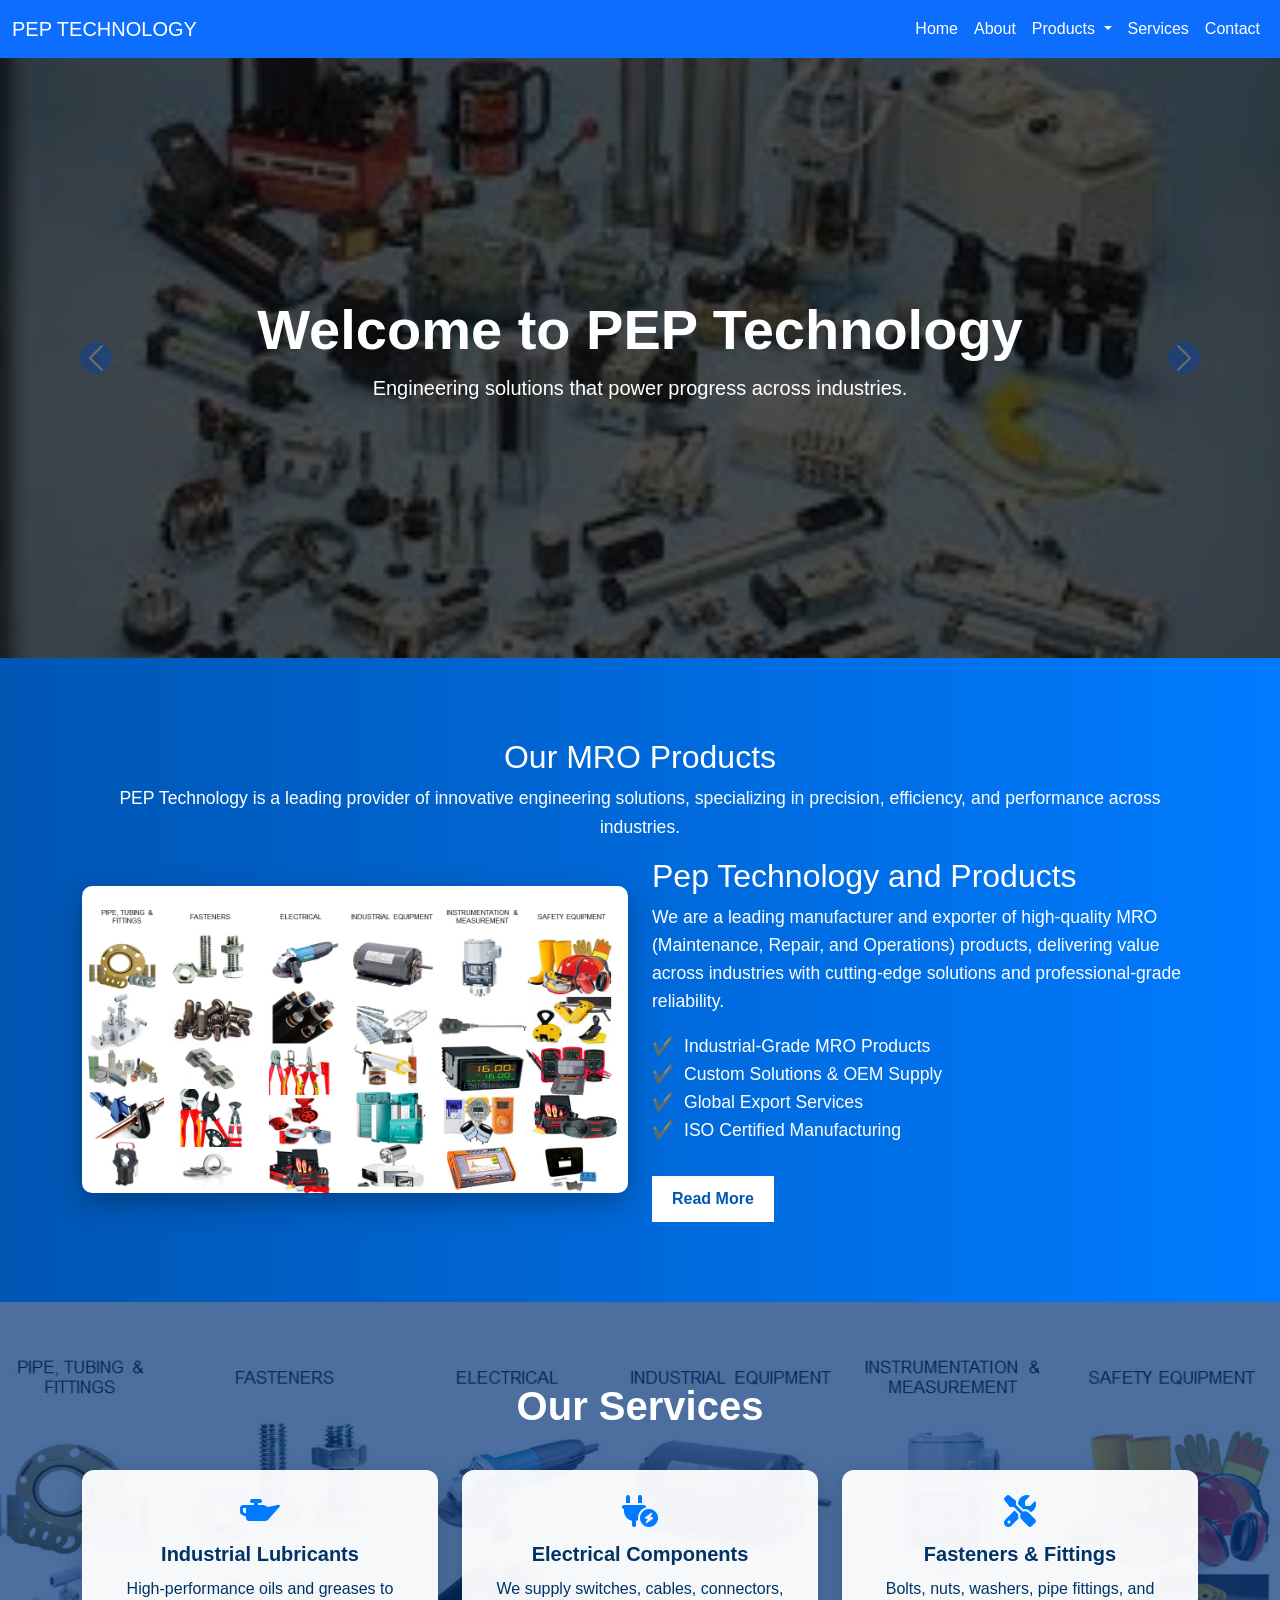
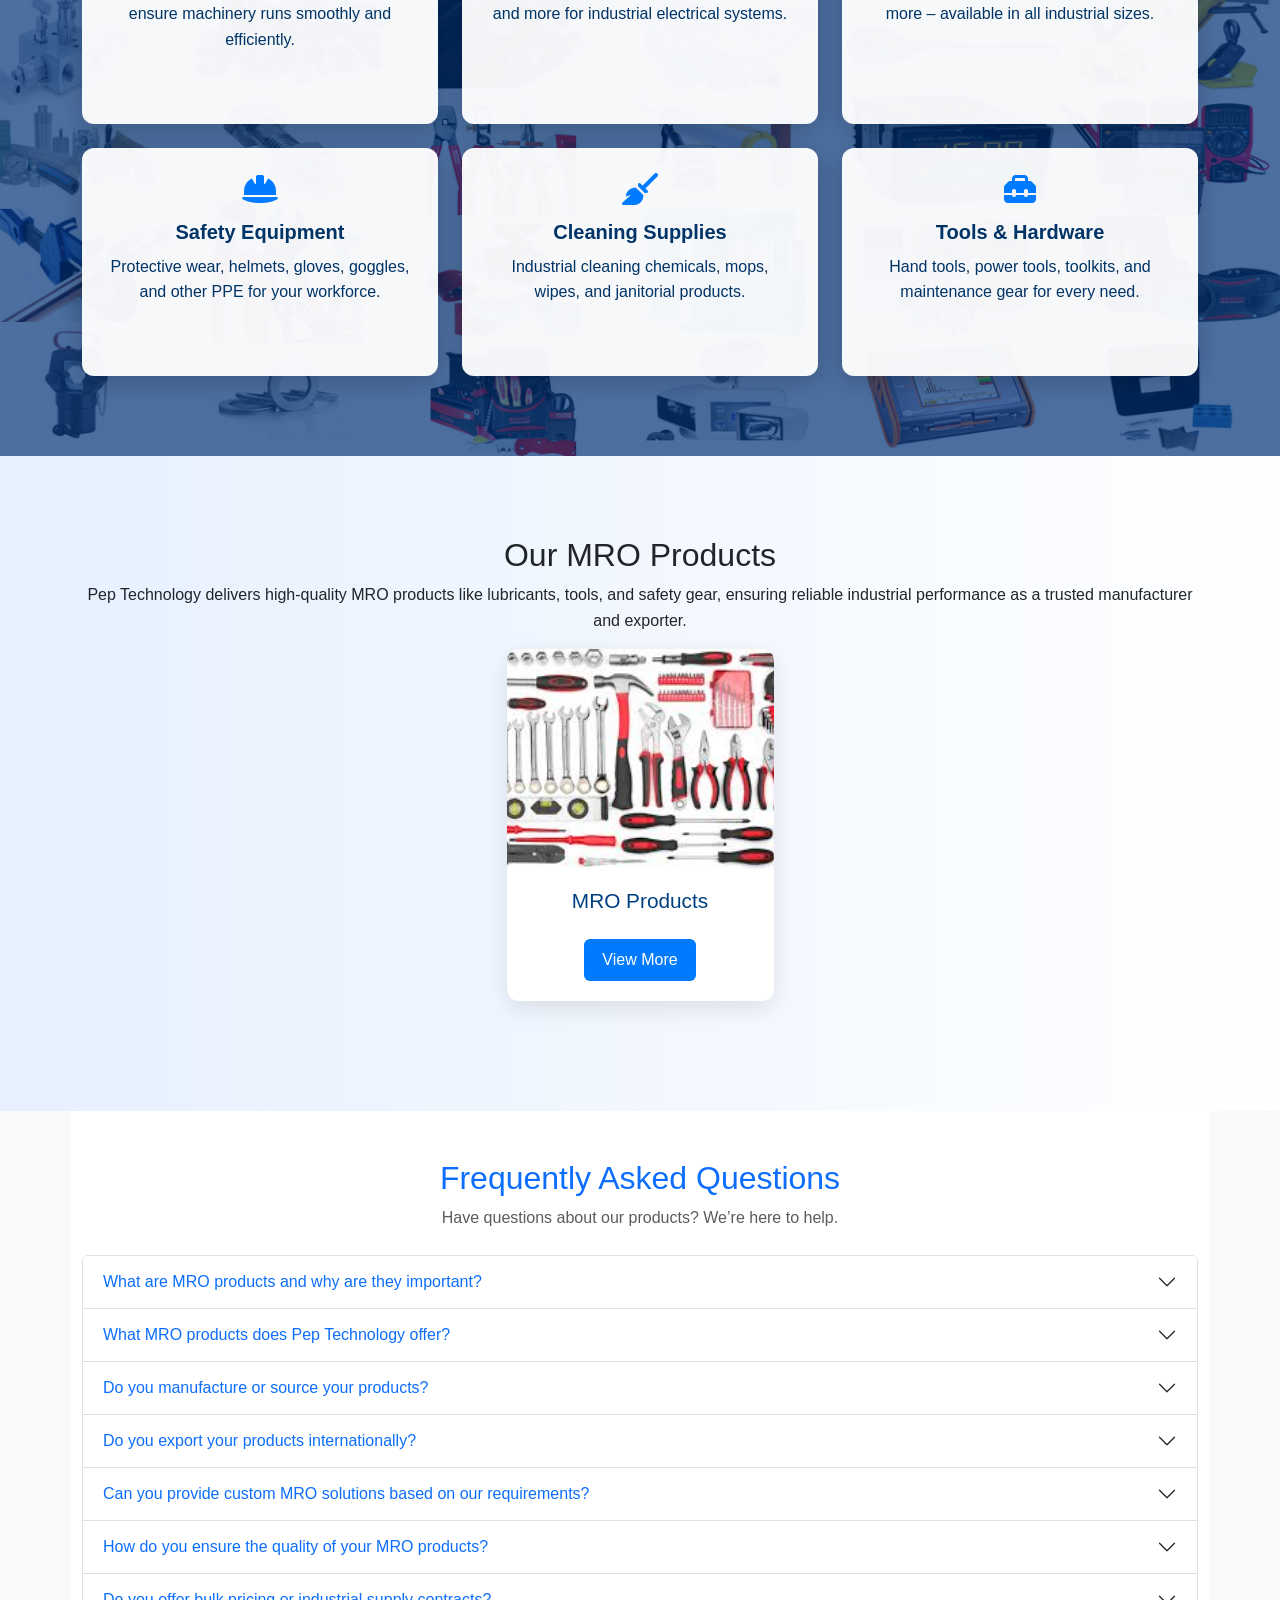
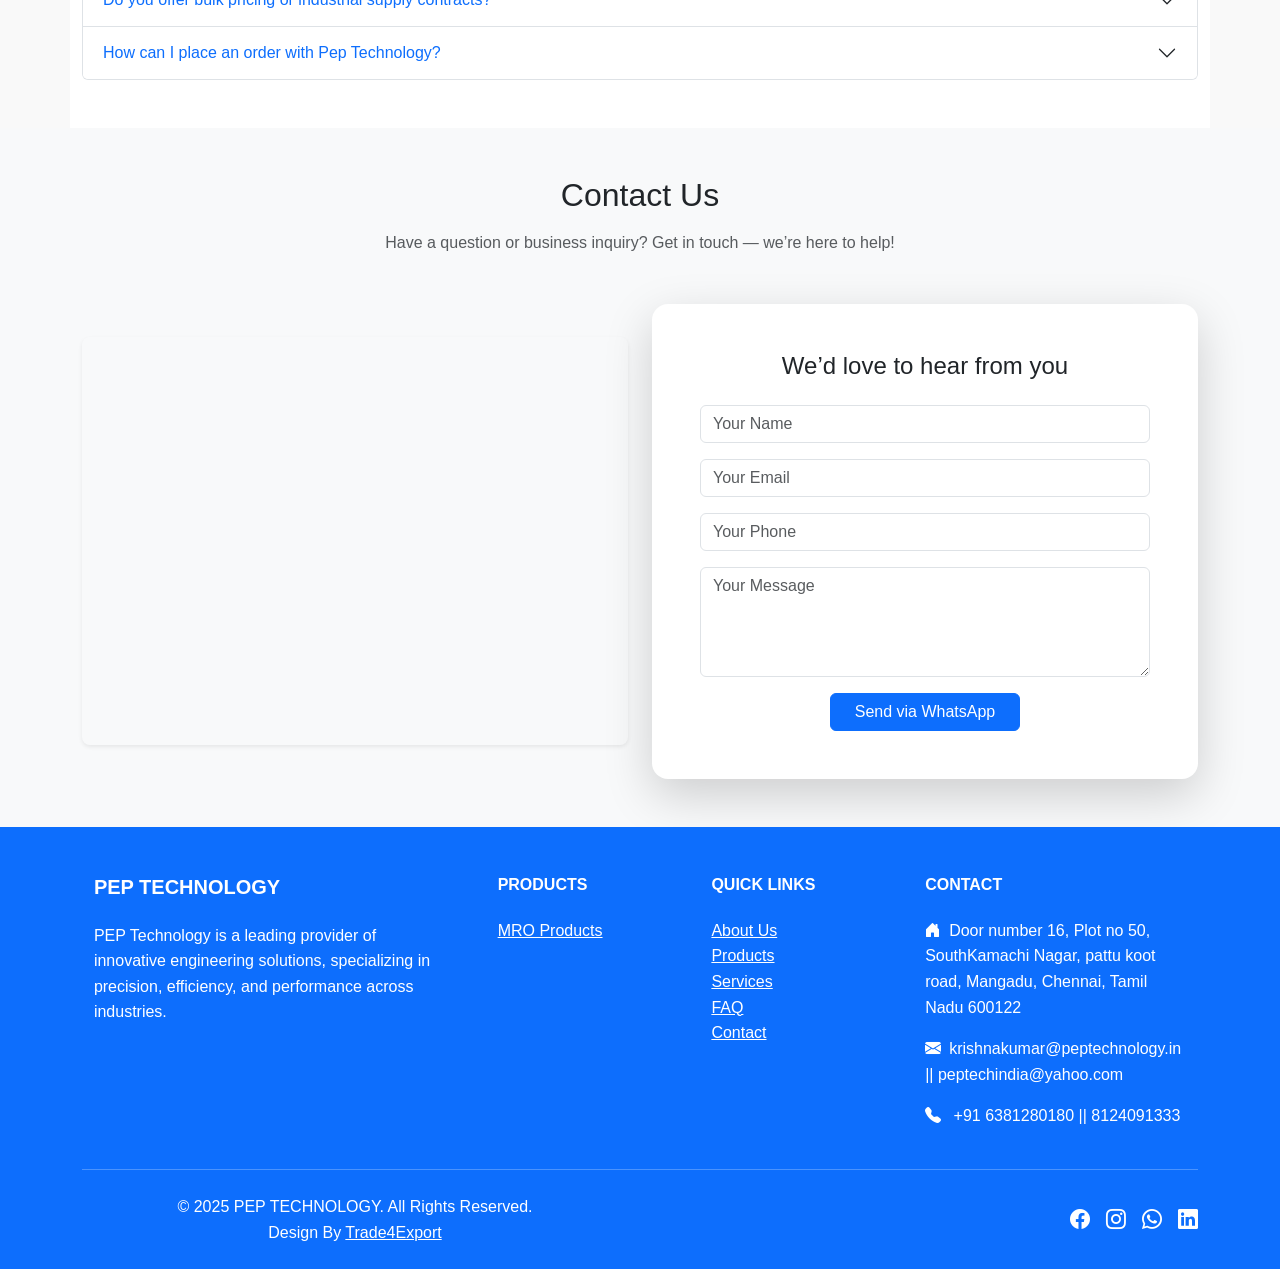
==== index.html @ b2cdf26d "Initial Commit" ====
<!doctype html>
<html lang="en">

<head>
    <meta charset="utf-8">
    <meta name="viewport" content="width=device-width, initial-scale=1">
    <title>PEP TECHNOLOGY - Home Page</title>
    <!-- bootstrap icnos -->
    <link href="https://cdn.jsdelivr.net/npm/bootstrap-icons@1.10.5/font/bootstrap-icons.css" rel="stylesheet">
    <link rel="stylesheet" href="https://cdnjs.cloudflare.com/ajax/libs/font-awesome/6.4.0/css/all.min.css" />
    <!-- bootstrap css --> 
    <link href="https://cdn.jsdelivr.net/npm/bootstrap@5.3.8/dist/css/bootstrap.min.css" rel="stylesheet"
        integrity="sha384-sRIl4kxILFvY47J16cr9ZwB07vP4J8+LH7qKQnuqkuIAvNWLzeN8tE5YBujZqJLB" crossorigin="anonymous">
    <!-- AOS CSS --> 
    <link rel="stylesheet" href="https://unpkg.com/aos@2.3.4/dist/aos.css" />
    <link rel="stylesheet" href="assets/css/style.css">

    <style>
        .product-img {
            height: 250px;
            object-fit: cover;
        }

        .card:hover {
            transform: translateY(-5px);
            transition: 0.3s ease;
        }

        footer a:hover {
            color: #0dcaf0 !important;
            /* Bootstrap info color */
            transition: 0.3s ease;
        }
    </style>

</head>

<body>

    <!-- header -->
    <nav class="navbar navbar-expand-lg navbar-light bg-light sticky-top" data-aos="fade-down" data-aos-duration="1000">
        <div class="container-fluid">
            <a class="navbar-brand" href="index.html">PEP TECHNOLOGY</a>

            <button class="navbar-toggler" type="button" data-bs-toggle="collapse"
                data-bs-target="#navbarSupportedContent" aria-controls="navbarSupportedContent" aria-expanded="false"
                aria-label="Toggle navigation">
                <span class="navbar-toggler-icon"></span>
            </button>

            <div class="collapse navbar-collapse justify-content-end" id="navbarSupportedContent">
                <ul class="navbar-nav mb-2 mb-lg-0">
                    <li class="nav-item">
                        <a class="nav-link active" href="index.html">Home</a>
                    </li>
                    <li class="nav-item">
                        <a class="nav-link" href="">About</a>
                    </li>
                    <li class="nav-item dropdown">
                        <a class="nav-link dropdown-toggle" href="#" id="navbarDropdown" role="button"
                            data-bs-toggle="dropdown" aria-expanded="false">
                            Products
                        </a>
                        <ul class="dropdown-menu" aria-labelledby="navbarDropdown">
                            <li><a class="dropdown-item" href="#">MRO products </a></li>
                        </ul>
                    </li>
                    <li class="nav-item">
                        <a class="nav-link" href="">Services</a>
                    </li>

                    <li class="nav-item">
                        <a class="nav-link" href="">Contact</a>
                    </li>
                </ul>
            </div>
        </div>
    </nav>

<!-- carousel -->
<div id="carouselExample" class="carousel slide position-relative overflow-hidden" data-bs-ride="carousel" data-bs-interval="2000">
    
    <!-- 🔳 Dark Overlay -->
    <div class="carousel-overlay position-absolute top-0 start-0 w-100 h-100" style="background-color: rgba(0, 0, 0, 0.5); z-index: 1;"></div>

    <!-- 🖼 Carousel Inner -->
    <div class="carousel-inner">
        <div class="carousel-item active">
            <img src="assets/images/mro_baner_4.jpg" class="d-block w-100 object-fit-cover" style="height:600px;" alt="...">
        </div>
        <div class="carousel-item">
            <img src="assets/images/mro_baner_5.jpg" class="d-block w-100 object-fit-cover" style="height:600px;" alt="...">
        </div>
        <div class="carousel-item">
            <img src="assets/images/mro_baner_6.jpg" class="d-block w-100 object-fit-cover" style="height:600px;" alt="...">
        </div>
    </div>

    <!-- 📝 Text + Logo Overlay -->
    <div class="carousel-caption d-flex flex-column justify-content-center align-items-center text-center h-100 position-absolute top-0 start-0 w-100" style="z-index: 2;">
        <!-- <img src="assets/images/logo.png" alt="PEP Logo" style="width: 100px; height: auto; margin-bottom: 20px;"> -->
        <h2 class="text-white fw-bold display-4">Welcome to PEP Technology</h2>
        <p class="text-white fs-5">Engineering solutions that power progress across industries.</p>
    </div>

    <!-- Controls -->
    <button class="carousel-control-prev" type="button" data-bs-target="#carouselExample" data-bs-slide="prev">
        <span class="carousel-control-prev-icon bg-primary rounded-circle p-2" aria-hidden="true"></span>
        <span class="visually-hidden">Previous</span>
    </button>
    <button class="carousel-control-next" type="button" data-bs-target="#carouselExample" data-bs-slide="next">
        <span class="carousel-control-next-icon bg-primary rounded-circle p-2" aria-hidden="true"></span>
        <span class="visually-hidden">Next</span>
    </button>
</div>



<!-- About us -->
<section class="company-section">
  <div class="container">
        <h2 class="text-center">Our MRO Products</h2>
<p class="text-center">PEP Technology is a leading provider of innovative engineering solutions, specializing in precision, efficiency, and performance across industries.</p>


    <div class="row align-items-center">
      <!-- Image Column -->
      <div class="col-md-6 mb-4 mb-md-0" data-aos="fade-right">
        <img src="assets/images/mro_baner_1.png" alt="Pep Technology Image" class="company-img">
      </div>

      <!-- Content Column -->
      <div class="col-md-6" data-aos="fade-left">
        <h2>Pep Technology and Products</h2>
        <p>We are a leading manufacturer and exporter of high-quality MRO (Maintenance, Repair, and Operations) products, delivering value across industries with cutting-edge solutions and professional-grade reliability.</p>
        
        <ul>
          <li>Industrial-Grade MRO Products</li>
          <li>Custom Solutions & OEM Supply</li>
          <li>Global Export Services</li>
          <li>ISO Certified Manufacturing</li>
        </ul>
        
        <button class="read-more-btn mt-3">Read More</button>
      </div>
    </div>
  </div>
</section>
<!-- End About us -->

<!-- services sections -->
 <section class="services-section">
  <div class="container">
    <h2 class="section-title">Our Services</h2>

    <div class="row g-4">
      
      <!-- Card 1 -->
      <div class="col-md-4">
        <div class="service-card text-center">
          <i class="fas fa-oil-can"></i>
          <h5>Industrial Lubricants</h5>
          <p>High-performance oils and greases to ensure machinery runs smoothly and efficiently.</p>
        </div>
      </div>

      <!-- Card 2 -->
      <div class="col-md-4">
        <div class="service-card text-center">
          <i class="fas fa-plug-circle-bolt"></i>
          <h5>Electrical Components</h5>
          <p>We supply switches, cables, connectors, and more for industrial electrical systems.</p>
        </div>
      </div>

      <!-- Card 3 -->
      <div class="col-md-4">
        <div class="service-card text-center">
          <i class="fas fa-screwdriver-wrench"></i>
          <h5>Fasteners & Fittings</h5>
          <p>Bolts, nuts, washers, pipe fittings, and more – available in all industrial sizes.</p>
        </div>
      </div>

      <!-- Card 4 -->
      <div class="col-md-4">
        <div class="service-card text-center">
          <i class="fas fa-hard-hat"></i>
          <h5>Safety Equipment</h5>
          <p>Protective wear, helmets, gloves, goggles, and other PPE for your workforce.</p>
        </div>
      </div>

      <!-- Card 5 -->
      <div class="col-md-4">
        <div class="service-card text-center">
          <i class="fas fa-broom"></i>
          <h5>Cleaning Supplies</h5>
          <p>Industrial cleaning chemicals, mops, wipes, and janitorial products.</p>
        </div>
      </div>

      <!-- Card 6 -->
      <div class="col-md-4">
        <div class="service-card text-center">
          <i class="fas fa-toolbox"></i>
          <h5>Tools & Hardware</h5>
          <p>Hand tools, power tools, toolkits, and maintenance gear for every need.</p>
        </div>
      </div>

    </div>
  </div>
</section>
 <!-- end services -->

<!-- Products  -->
<section class="products-section">
  <div class="container">
    <h2 class="text-center">Our MRO Products</h2>
<p class="text-center">
  Pep Technology delivers high-quality MRO products like lubricants, tools, and safety gear, ensuring reliable industrial performance as a trusted manufacturer and exporter.
</p>

    <div class="row justify-content-center text-center g-3">

      <!-- Product 1 -->
      <div class="col-md-3" data-aos="fade-up">
        <div class="product-card">
          <img src="assets/images/mro_products.jpg" alt="Bearing Grease">
          <div class="product-card-body">
            <h5>MRO Products</h5>
            <button class="product-btn">View More</button>
          </div>
        </div>
      </div>

    </div>
  </div>
</section>
<!-- end products -->

    <!-- FAQ Section -->
<section class="faq-section container py-5 bg-white" data-aos="fade-up">
    <div class="faq-header text-center mb-4">
        <h2 class="text-primary">Frequently Asked Questions</h2>
        <p class="text-muted">Have questions about our products? We’re here to help.</p>
    </div>

    <div class="accordion" id="faqAccordion">

        <!-- FAQ 1 -->
        <div class="accordion-item">
            <h2 class="accordion-header" id="faqOne">
                <button class="accordion-button collapsed text-primary" type="button" data-bs-toggle="collapse" data-bs-target="#collapseOne">
                    What are MRO products and why are they important?
                </button>
            </h2>
            <div id="collapseOne" class="accordion-collapse collapse" data-bs-parent="#faqAccordion">
                <div class="accordion-body">
                    MRO stands for Maintenance, Repair, and Operations. These products ensure that industrial equipment and facilities continue running efficiently and safely.
                </div>
            </div>
        </div>

        <!-- FAQ 2 -->
        <div class="accordion-item">
            <h2 class="accordion-header" id="faqTwo">
                <button class="accordion-button collapsed text-primary" type="button" data-bs-toggle="collapse" data-bs-target="#collapseTwo">
                    What MRO products does Pep Technology offer?
                </button>
            </h2>
            <div id="collapseTwo" class="accordion-collapse collapse" data-bs-parent="#faqAccordion">
                <div class="accordion-body">
                    We offer lubricants, fasteners, safety gear, electrical components, industrial tools, cleaning supplies, and more.
                </div>
            </div>
        </div>

        <!-- FAQ 3 -->
        <div class="accordion-item">
            <h2 class="accordion-header" id="faqThree">
                <button class="accordion-button collapsed text-primary" type="button" data-bs-toggle="collapse" data-bs-target="#collapseThree">
                    Do you manufacture or source your products?
                </button>
            </h2>
            <div id="collapseThree" class="accordion-collapse collapse" data-bs-parent="#faqAccordion">
                <div class="accordion-body">
                    Pep Technology is both a manufacturer and exporter. We produce a wide range of MRO products in-house while also sourcing high-quality materials from trusted partners.
                </div>
            </div>
        </div>

        <!-- FAQ 4 -->
        <div class="accordion-item">
            <h2 class="accordion-header" id="faqFour">
                <button class="accordion-button collapsed text-primary" type="button" data-bs-toggle="collapse" data-bs-target="#collapseFour">
                    Do you export your products internationally?
                </button>
            </h2>
            <div id="collapseFour" class="accordion-collapse collapse" data-bs-parent="#faqAccordion">
                <div class="accordion-body">
                    Yes, we export MRO products globally and comply with international quality and packaging standards.
                </div>
            </div>
        </div>

        <!-- FAQ 5 -->
        <div class="accordion-item">
            <h2 class="accordion-header" id="faqFive">
                <button class="accordion-button collapsed text-primary" type="button" data-bs-toggle="collapse" data-bs-target="#collapseFive">
                    Can you provide custom MRO solutions based on our requirements?
                </button>
            </h2>
            <div id="collapseFive" class="accordion-collapse collapse" data-bs-parent="#faqAccordion">
                <div class="accordion-body">
                    Absolutely. We offer customized solutions tailored to your industry’s specific maintenance and operational needs.
                </div>
            </div>
        </div>

        <!-- FAQ 6 -->
        <div class="accordion-item">
            <h2 class="accordion-header" id="faqSix">
                <button class="accordion-button collapsed text-primary" type="button" data-bs-toggle="collapse" data-bs-target="#collapseSix">
                    How do you ensure the quality of your MRO products?
                </button>
            </h2>
            <div id="collapseSix" class="accordion-collapse collapse" data-bs-parent="#faqAccordion">
                <div class="accordion-body">
                    Our products go through rigorous quality checks and are manufactured under ISO-compliant processes to ensure durability and reliability.
                </div>
            </div>
        </div>

        <!-- FAQ 7 -->
        <div class="accordion-item">
            <h2 class="accordion-header" id="faqSeven">
                <button class="accordion-button collapsed text-primary" type="button" data-bs-toggle="collapse" data-bs-target="#collapseSeven">
                    Do you offer bulk pricing or industrial supply contracts?
                </button>
            </h2>
            <div id="collapseSeven" class="accordion-collapse collapse" data-bs-parent="#faqAccordion">
                <div class="accordion-body">
                    Yes, we provide competitive pricing for bulk orders and long-term supply agreements to support our industrial clients.
                </div>
            </div>
        </div>

        <!-- FAQ 8 -->
        <div class="accordion-item">
            <h2 class="accordion-header" id="faqEight">
                <button class="accordion-button collapsed text-primary" type="button" data-bs-toggle="collapse" data-bs-target="#collapseEight">
                    How can I place an order with Pep Technology?
                </button>
            </h2>
            <div id="collapseEight" class="accordion-collapse collapse" data-bs-parent="#faqAccordion">
                <div class="accordion-body">
                    You can place an order by contacting our sales team through email, phone, or by filling out the enquiry form on our website.
                </div>
            </div>
        </div>

    </div>
</section>
    <!-- end faq -->

    <!-- contact us  -->
    <section class="contact-section py-5 bg-light" id="contact">
        <div class="container">
            <!-- Section Title -->
            <div class="text-center mb-5">
                <h2 class="mb-3" data-aos="fade-up">Contact Us</h2>
                <p class="text-muted" data-aos="fade-up" data-aos-delay="100">
                    Have a question or business inquiry? Get in touch — we’re here to help!
                </p>
            </div>

            <div class="row g-4 align-items-center justify-content-center">
                <!-- Map Column -->
                <div class="col-lg-6" data-aos="fade-right">
                    <div class="rounded-3 overflow-hidden shadow-sm">
                        <iframe 
                            src="https://www.google.com/maps/embed?pb=!1m16!1m12!1m3!1d3887.147622080863!2d80.10847807412121!3d13.026269763679279!2m3!1f0!2f0!3f0!3m2!1i1024!2i768!4f13.1!2m1!1sDoor%20number%2016%2C%20Plot%20no%2050%2C%20SouthKamachi%20Nagar%2C%20pattu%20koot%20road%2C%20Mangadu%2C%20Chennai%2C%20Tamil%20Nadu%20600122!5e0!3m2!1sen!2sin!4v1759145690954!5m2!1sen!2sin"
                            width="100%" height="400" style="border:0;" allowfullscreen="" loading="lazy"
                            referrerpolicy="no-referrer-when-downgrade"></iframe>
                    </div>
                </div>

                <!-- Form Column -->
                <div class="col-lg-6" data-aos="fade-left">
                    <div class="p-4 p-md-5 bg-white shadow-lg rounded-4">
                        <h4 class="mb-4 text-center">We’d love to hear from you</h4>
                        <form id="contactForm" onsubmit="return sendToWhatsApp();">
                            <div class="mb-3">
                                <input type="text" class="form-control" id="name" placeholder="Your Name" required>
                            </div>
                            <div class="mb-3">
                                <input type="email" class="form-control" id="email" placeholder="Your Email" required>
                            </div>
                            <div class="mb-3">
                                <input type="tel" class="form-control" id="phone" placeholder="Your Phone" required>
                            </div>
                            <div class="mb-3">
                                <textarea class="form-control" id="message" rows="4" placeholder="Your Message"
                                    required></textarea>
                            </div>
                            <div class="text-center">
                                <button type="submit" class="btn btn-success px-4">
                                    Send via WhatsApp
                                </button>
                            </div>
                        </form>
                    </div>
                </div>
            </div>
        </div>
    </section>
<!-- end contact us -->

    <!-- Footer -->
 <footer class="pt-5 pb-4" data-aos="fade-up" data-aos-delay="100">
    <div class="container text-center text-md-start">
        <div class="row text-center text-md-start">

            <!-- Company Info -->
            <div class="col-md-3 col-lg-4 col-xl-4 mx-auto mb-4">
                <h5 class="text-uppercase fw-bold mb-4">PEP TECHNOLOGY</h5>
               <p>PEP Technology is a leading provider of innovative engineering solutions, specializing in precision, efficiency, and performance across industries.</p>
            </div>

            <!-- Products -->
            <div class="col-md-2 col-lg-2 col-xl-2 mx-auto mb-4">
                <h6 class="text-uppercase fw-bold mb-4">Products</h6>
                <ul class="list-unstyled">
                    <li><a href="#">MRO Products </a></li>
                </ul>
            </div>

            <!-- Quick Links -->
            <div class="col-md-3 col-lg-2 col-xl-2 mx-auto mb-4">
                <h6 class="text-uppercase fw-bold mb-4">Quick Links</h6>
                <ul class="list-unstyled">
                    <li><a href="#about">About Us</a></li>
                    <li><a href="#products">Products</a></li>
                    <li><a href="#services">Services</a></li>
                    <li><a href="#faq">FAQ</a></li>
                    <li><a href="#contact">Contact</a></li>
                </ul>
            </div>

            <!-- Contact Info -->
            <div class="col-md-4 col-lg-3 col-xl-3 mx-auto mb-md-0 mb-4">
                <h6 class="text-uppercase fw-bold mb-4">Contact</h6>
                <p><i class="bi bi-house-door-fill me-2"></i>Door number 16, Plot no 50, SouthKamachi Nagar, pattu koot road, Mangadu, Chennai, Tamil Nadu 600122</p>
                <p><i class="bi bi-envelope-fill me-2"></i>krishnakumar@peptechnology.in || peptechindia@yahoo.com</p>
                <p><i class="bi bi-telephone-fill me-2"></i> +91 6381280180 || 8124091333</p>
            </div>
        </div>

        <!-- Divider -->
        <hr class="my-4">

        <!-- Social Media + Copyright -->
        <div class="row align-items-center text-center">
            <div class="col-md-6">
                <p class="mb-0 text-center">© 2025 PEP TECHNOLOGY. All Rights Reserved.</p>
                <span>Design By <a href="https://trade4export.com/">Trade4Export</a></span>
            </div>
            <div class="col-md-6">
                <div class="d-flex justify-content-center justify-content-md-end gap-3">
                    <a href="#"><i class="bi bi-facebook fs-5"></i></a>
                    <a href="#"><i class="bi bi-instagram fs-5"></i></a>
                    <a href="#"><i class="bi bi-whatsapp fs-5"></i></a>
                    <a href="#"><i class="bi bi-linkedin fs-5"></i></a>
                </div>
            </div>
        </div>
    </div>
</footer>

    <!-- AOS JS -->
    <script src="https://unpkg.com/aos@2.3.4/dist/aos.js"></script>
    <script src="assets/js/script.js"></script>
    <!-- bootstrap js  -->
    <script src="https://cdn.jsdelivr.net/npm/bootstrap@5.3.8/dist/js/bootstrap.bundle.min.js"
        integrity="sha384-FKyoEForCGlyvwx9Hj09JcYn3nv7wiPVlz7YYwJrWVcXK/BmnVDxM+D2scQbITxI"
        crossorigin="anonymous"></script>
</body>

</html>
---- assets/css/style.css ----
:root {
  --bs-primary: #0d6efd;
  --bs-primary-rgb: 13, 110, 253;
}

/* carousel */
.carousel-caption::before {
  content: "";
  position: absolute;
  top: 0;
  left: 0;
  height: 100%;
  width: 100%;
  background: rgba(0, 0, 0, 0.4); /* transparent black */
  z-index: -1;
}


/* General Body Settings */
body {
  margin: 0;
  padding: 0;
  font-family: "Segoe UI", sans-serif;
  line-height: 1.6;
  background-color: #f9f9f9;
}

/* Global h2 styling for all sections */
h2.section-title {
  text-align: center;
  font-size: 2.5rem;
  font-weight: 700;
  margin-bottom: 40px;
  color: #004a99;
}

/* Navbar */
.navbar {
  background-color: var(--bs-primary) !important;
}

.navbar .nav-link,
.navbar .navbar-brand {
  color: #fff !important;
}

.navbar .nav-link:hover {
  color: #cce5ff !important;
}

/* Button Overrides */
.btn-success {
  background-color: var(--bs-primary) !important;
  border-color: var(--bs-primary) !important;
}

.btn-success:hover {
  background-color: #0b5ed7 !important;
  border-color: #0a58ca !important;
}

/* Footer */
footer {
  background-color: #0d6efd !important;
  color: #fff !important;
  padding: 40px 0;
}

footer a {
  color: #ffffff !important;
}

footer a:hover {
  color: #d1ecff !important;
}

/* About Us Section */
.company-section {
  background: linear-gradient(to right, #0056b3, #007bff);
  color: white;
  padding: 80px 0;
}

.company-section h2 {
  composes: section-title;
  color: white;
}

.company-section p,
.company-section ul {
  font-size: 1.1rem;
}

.company-section ul {
  list-style: none;
  padding: 0;
}

.company-section ul li::before {
  content: "✔️";
  margin-right: 10px;
  color: #00ffcc;
}

.read-more-btn {
  background-color: #ffffff;
  color: #0056b3;
  font-weight: bold;
  border: none;
  padding: 10px 20px;
  transition: all 0.3s ease;
}

.read-more-btn:hover {
  background-color: #00ffcc;
  color: #000;
}

.company-img {
  width: 100%;
  border-radius: 10px;
  box-shadow: 0 10px 30px rgba(0, 0, 0, 0.3);
}

/* Services Section */
.services-section {
  position: relative;
  background-image: url("../images/mro_baner_1.png");
  background-size: cover;
  background-position: center;
  padding: 80px 0;
  z-index: 1;
  color: #fff;
}

.services-section::before {
  content: "";
  position: absolute;
  top: 0;
  left: 0;
  right: 0;
  bottom: 0;
  background-color: rgba(0, 50, 120, 0.7);
  z-index: -1;
}

.services-section h2 {
  composes: section-title;
  color: #fff;
}

.service-card {
  background: rgba(255, 255, 255, 0.95);
  color: #003366;
  padding: 25px;
  border-radius: 12px;
  box-shadow: 0 6px 25px rgba(0, 0, 0, 0.2);
  transition: transform 0.3s ease, box-shadow 0.3s ease;
  height: 100%;
  margin-bottom: 30px;
}

.service-card:hover {
  transform: translateY(-10px);
  box-shadow: 0 10px 35px rgba(0, 0, 0, 0.3);
}

.service-card i {
  font-size: 2rem;
  color: #007bff;
  margin-bottom: 15px;
}

.service-card h5 {
  font-weight: bold;
  font-size: 1.25rem;
  margin-bottom: 10px;
}

/* Products Section */
.products-section {
  padding: 80px 0;
  background: linear-gradient(to right, #e6f0ff, #ffffff);
}

.products-section h2 {
  composes: section-title;
}

.product-card {
  background: white;
  border: none;
  border-radius: 12px;
  box-shadow: 0 8px 24px rgba(0, 0, 0, 0.1);
  overflow: hidden;
  transition: transform 0.3s ease, box-shadow 0.3s ease;
  margin-bottom: 30px;
}

.product-card:hover {
  transform: translateY(-10px);
  box-shadow: 0 12px 32px rgba(0, 0, 0, 0.2);
}

.product-card img {
  width: 100%;
  height: 220px;
  object-fit: cover;
}

.product-card-body {
  padding: 20px;
  text-align: center;
}

.product-card-body h5 {
  font-size: 1.3rem;
  color: #004080;
  margin-bottom: 10px;
}

.product-card-body p {
  font-size: 0.95rem;
  color: #333;
}

.product-btn {
  margin-top: 15px;
  background-color: #007bff;
  border: none;
  color: white;
  padding: 8px 18px;
  border-radius: 6px;
  font-weight: 500;
  transition: all 0.3s ease;
}

.product-btn:hover {
  background-color: #0056b3;
  color: #fff;
}

/* Responsive Headings */
@media (max-width: 768px) {
  .services-section h2,
  .products-section h2,
  .company-section h2 {
    font-size: 2rem;
  }

  h2.section-title {
    font-size: 2rem;
  }
}
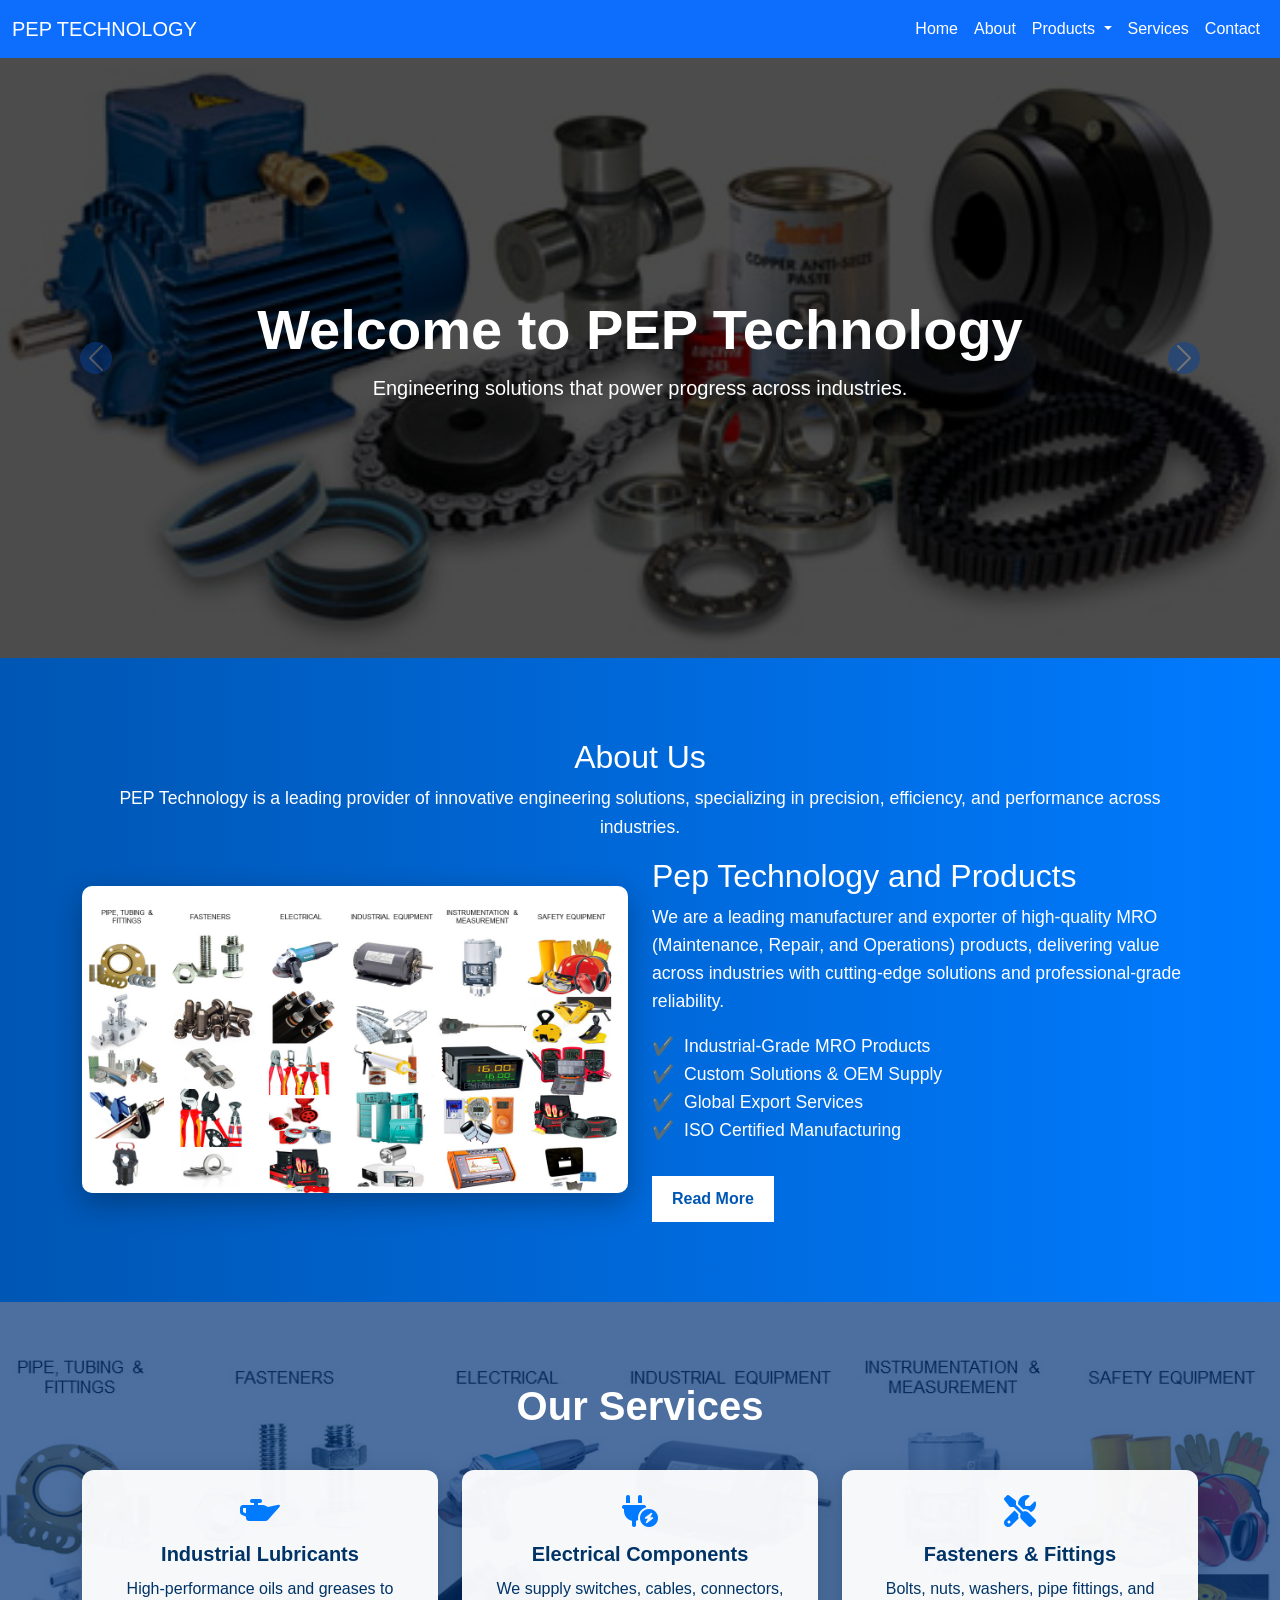
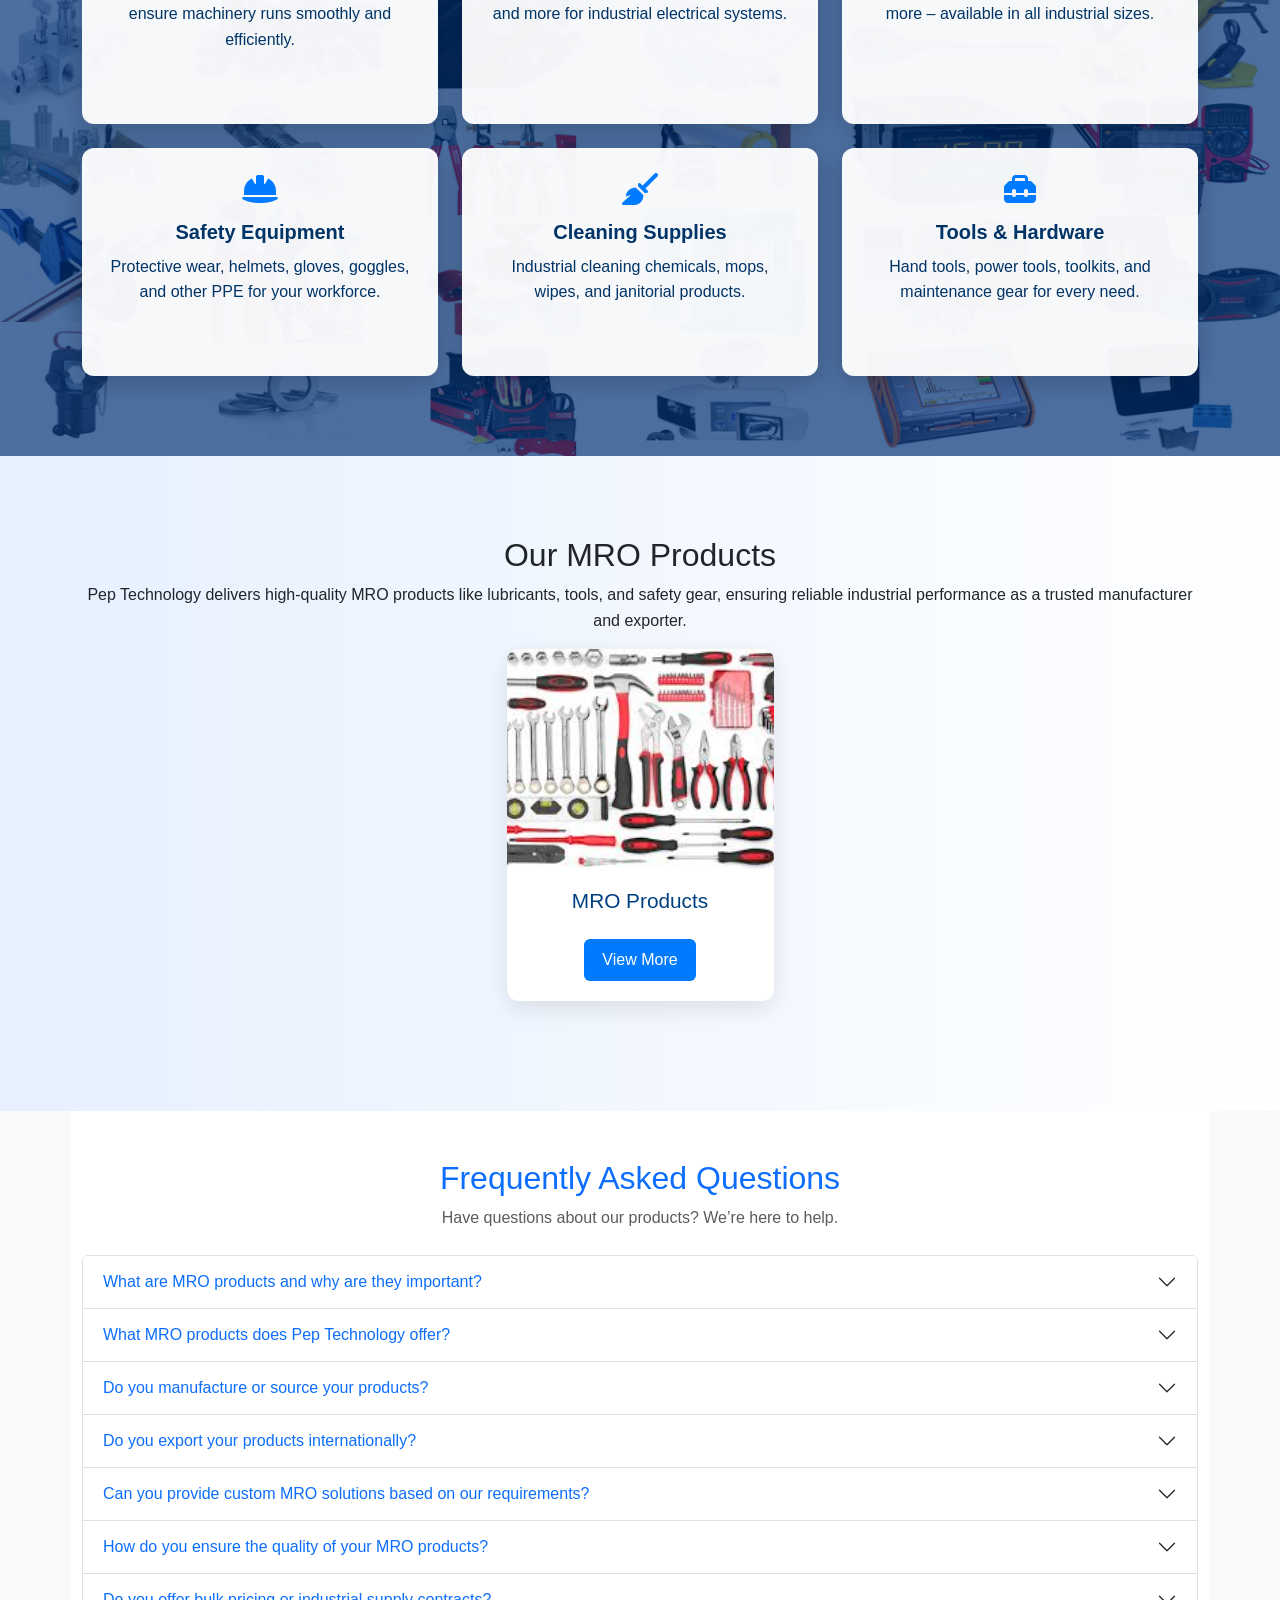
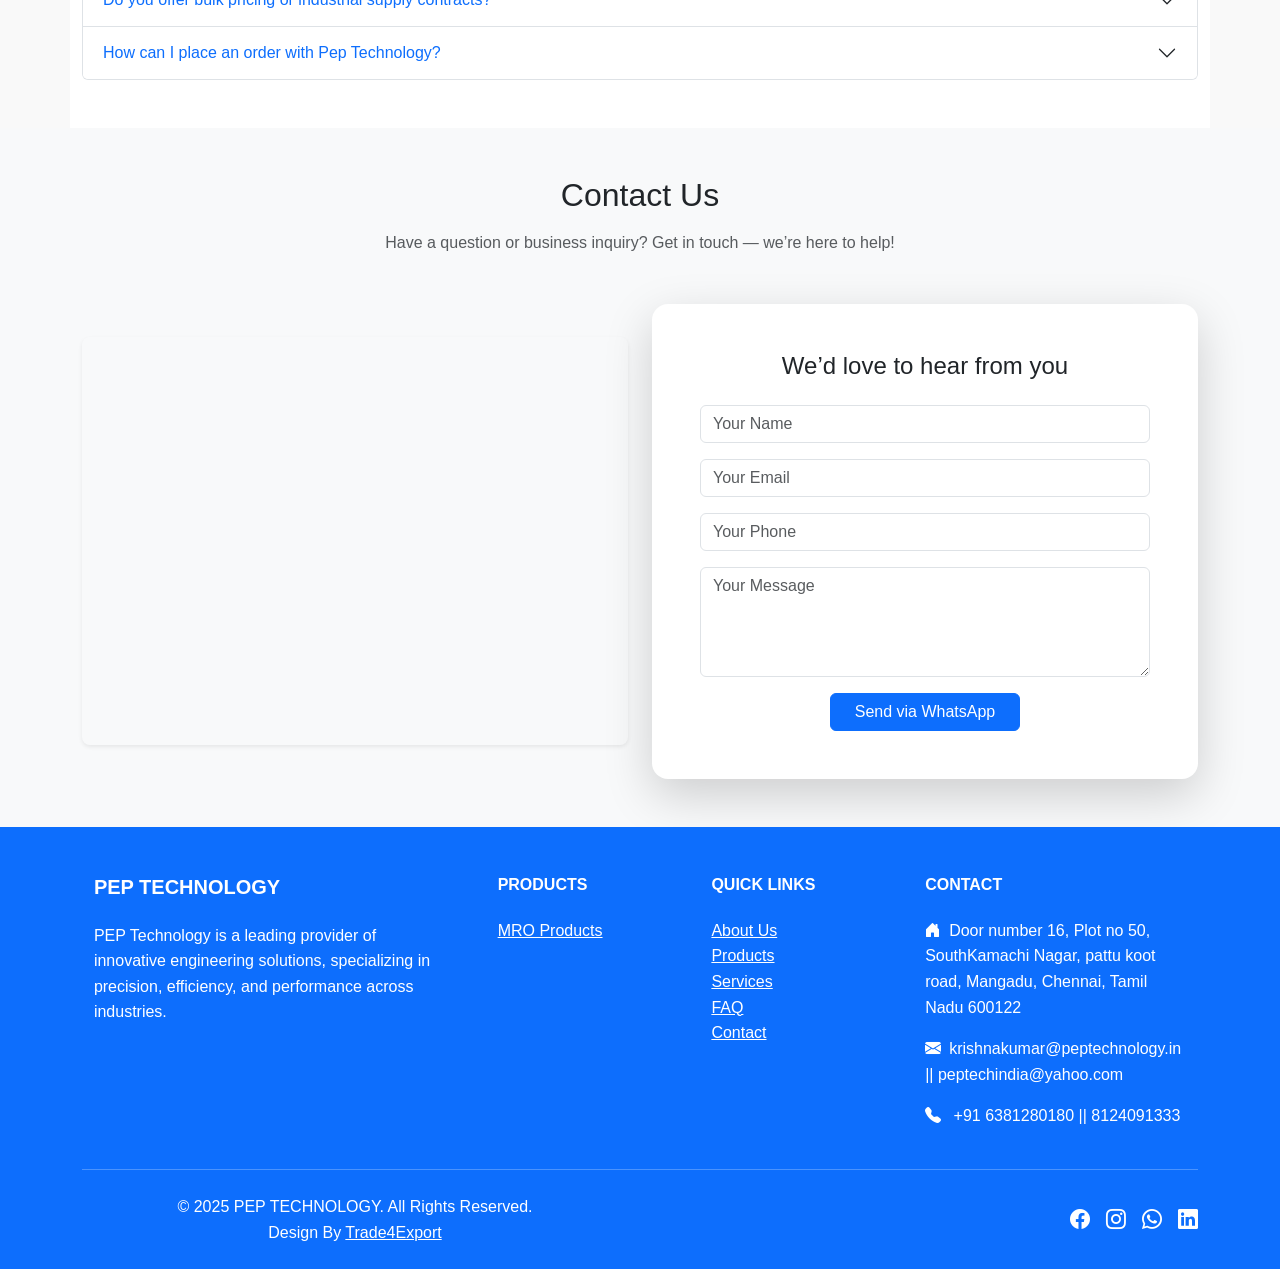
==== commit f8781c40: "Changes" ====
--- a/index.html
+++ b/index.html
@@ -119,10 +119,8 @@
 <!-- About us -->
 <section class="company-section">
   <div class="container">
-        <h2 class="text-center">Our MRO Products</h2>
+        <h2 class="text-center">About Us</h2>
 <p class="text-center">PEP Technology is a leading provider of innovative engineering solutions, specializing in precision, efficiency, and performance across industries.</p>
-
-
     <div class="row align-items-center">
       <!-- Image Column -->
       <div class="col-md-6 mb-4 mb-md-0" data-aos="fade-right">
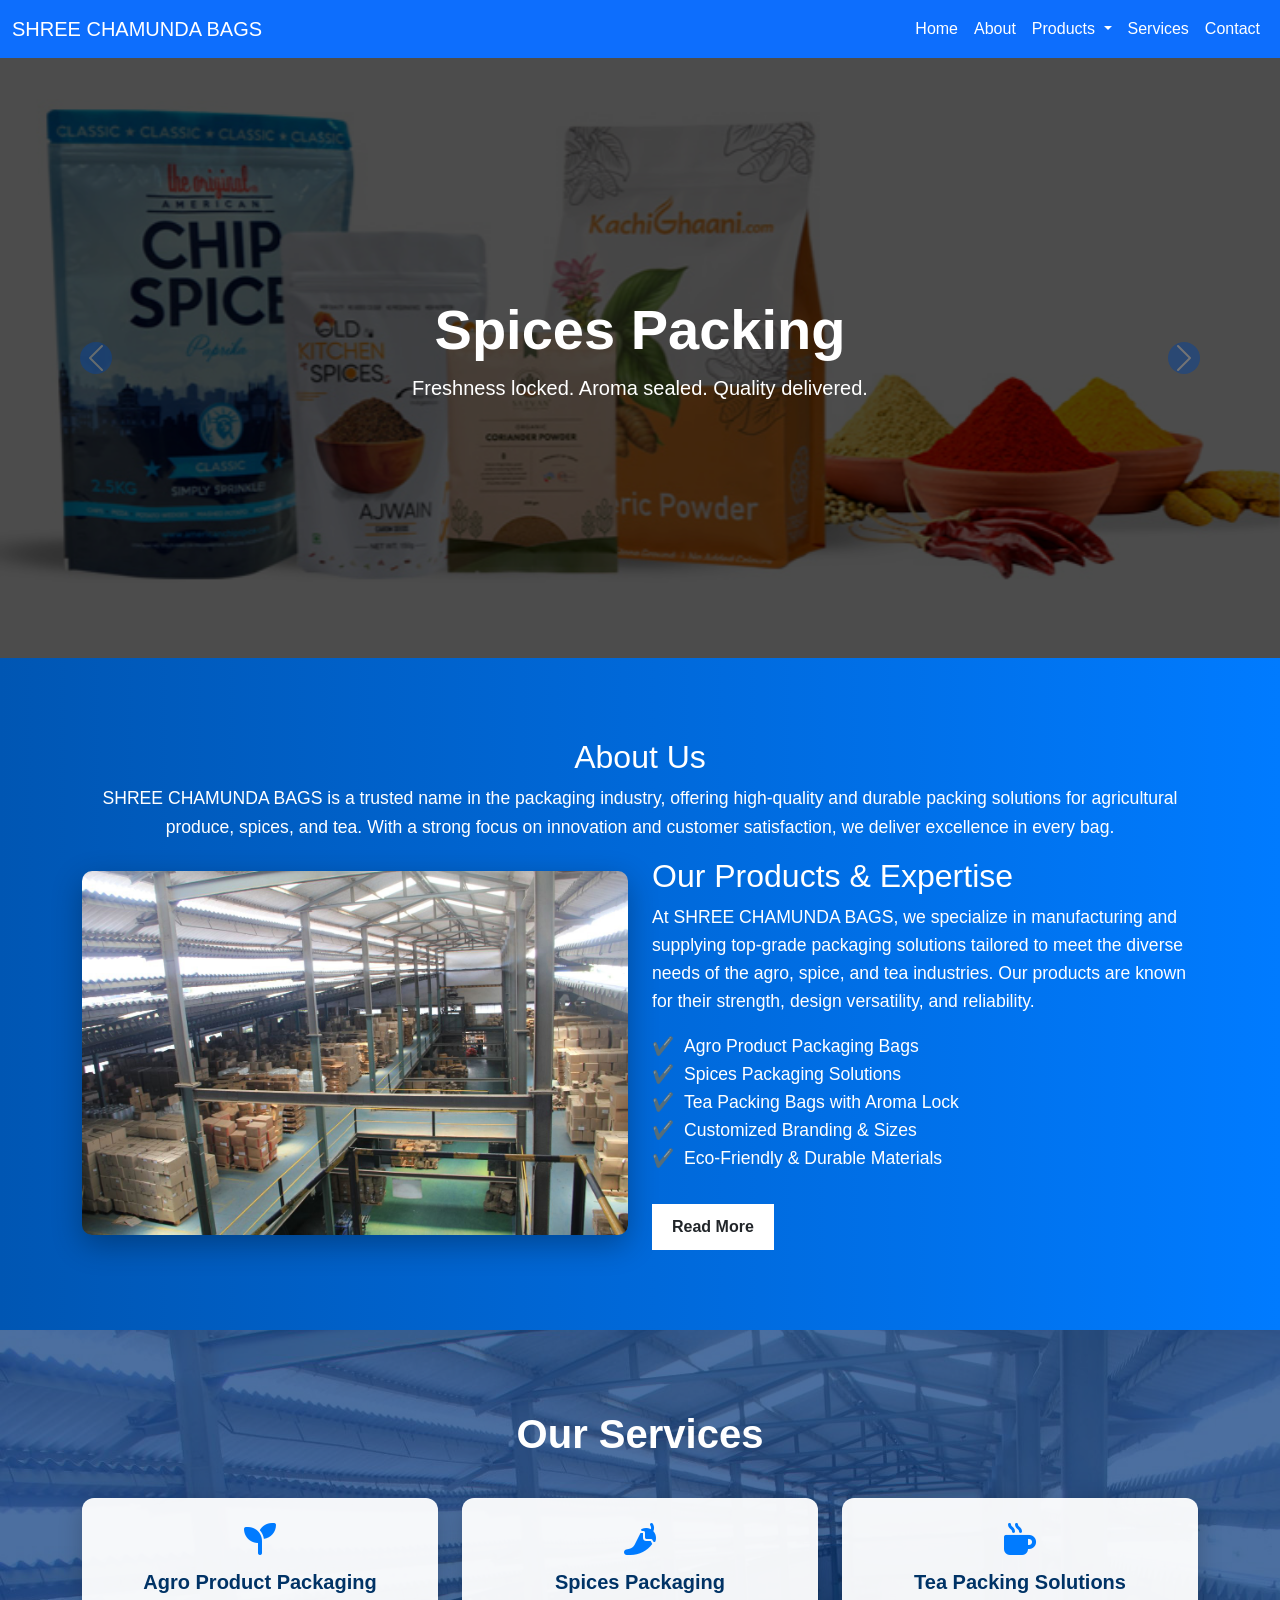
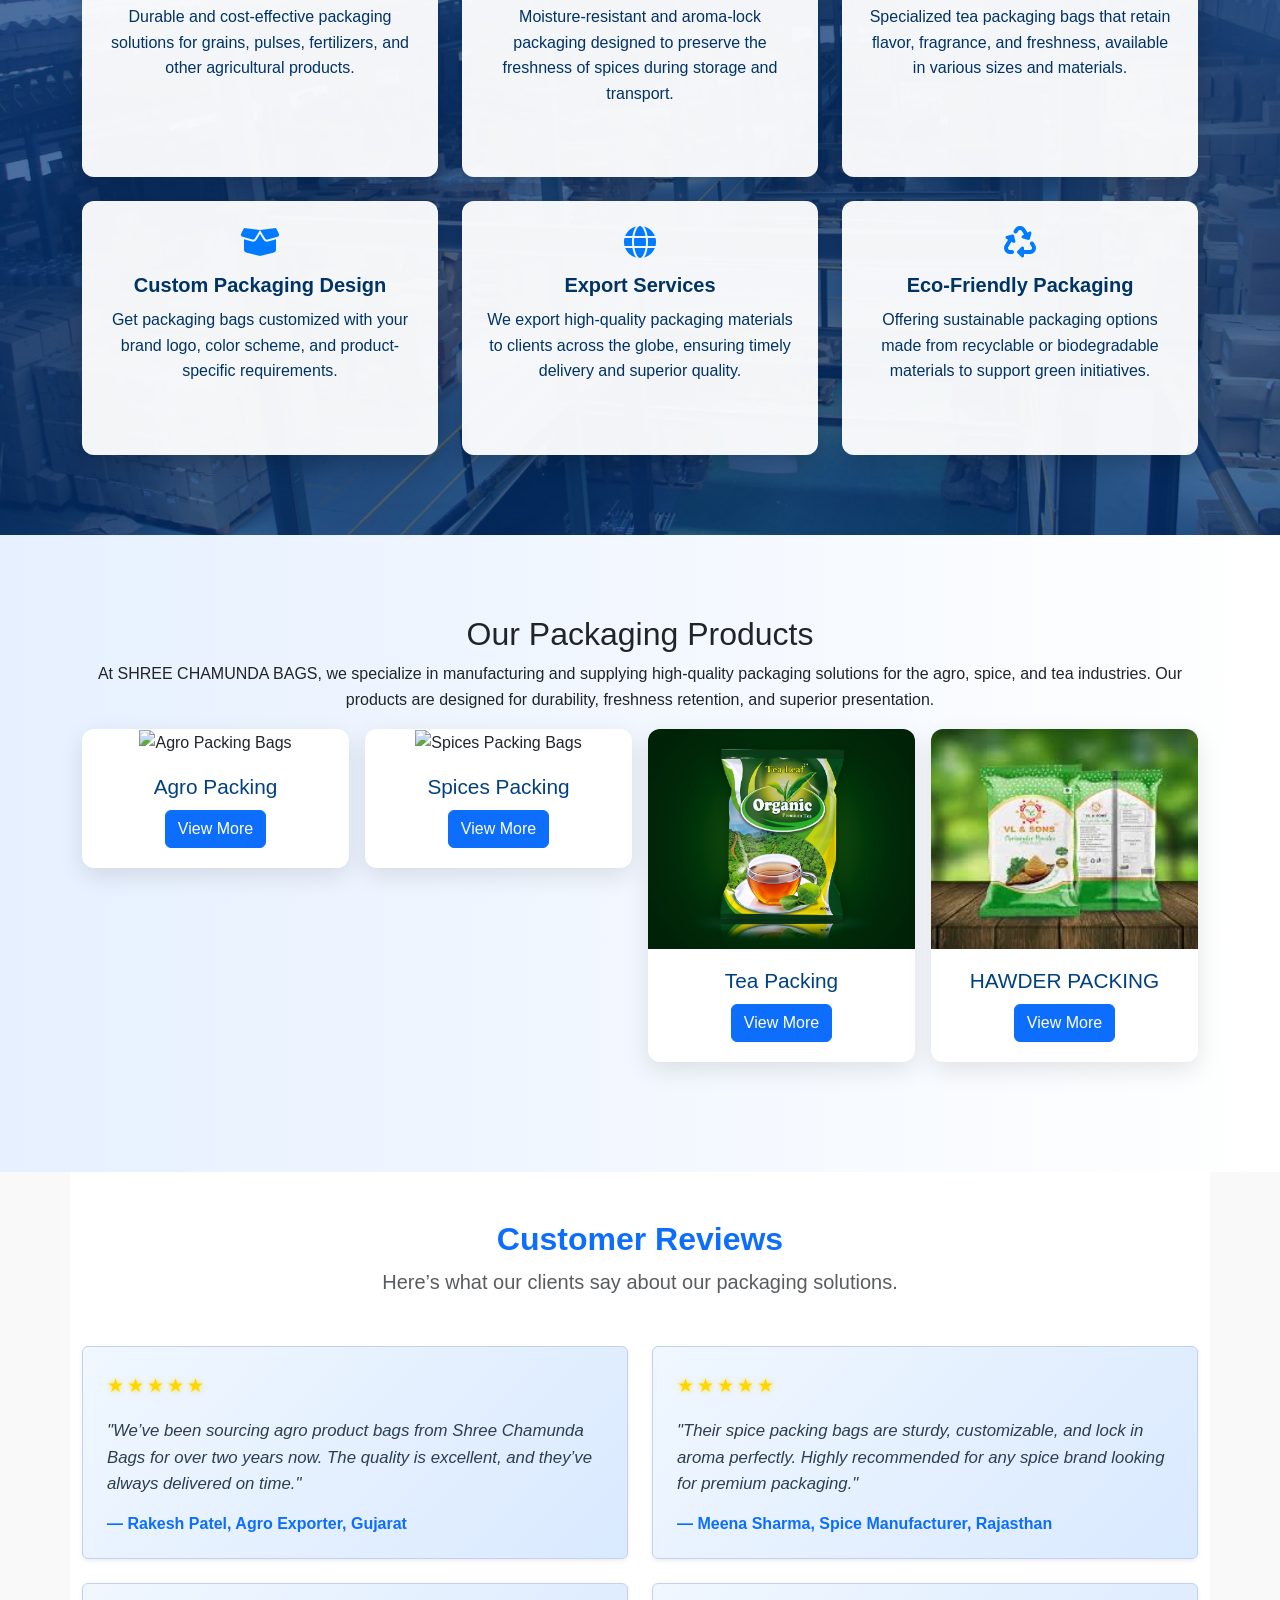
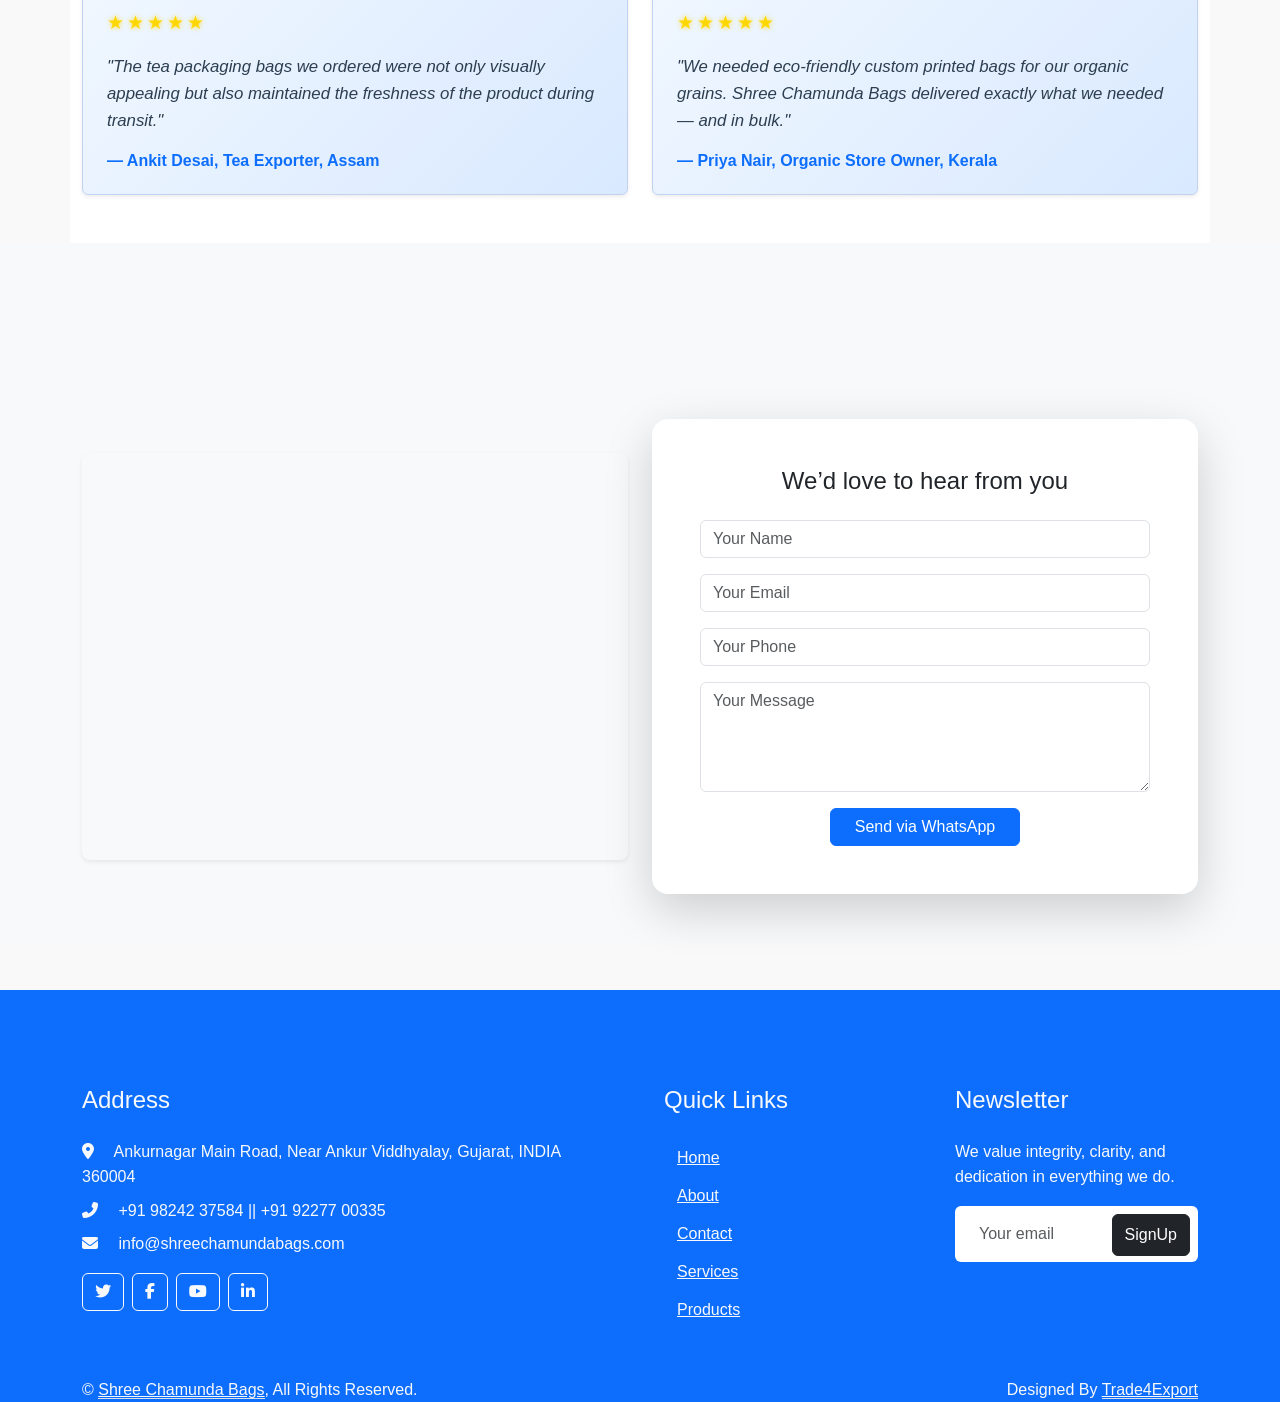
==== commit 21db936e: "Initial Commit" ====
--- a/index.html
+++ b/index.html
@@ -4,14 +4,14 @@
 <head>
     <meta charset="utf-8">
     <meta name="viewport" content="width=device-width, initial-scale=1">
-    <title>PEP TECHNOLOGY - Home Page</title>
+    <title>Shree Chamunda Bags - Home Page</title>
     <!-- bootstrap icnos -->
     <link href="https://cdn.jsdelivr.net/npm/bootstrap-icons@1.10.5/font/bootstrap-icons.css" rel="stylesheet">
     <link rel="stylesheet" href="https://cdnjs.cloudflare.com/ajax/libs/font-awesome/6.4.0/css/all.min.css" />
-    <!-- bootstrap css --> 
+    <!-- bootstrap css -->
     <link href="https://cdn.jsdelivr.net/npm/bootstrap@5.3.8/dist/css/bootstrap.min.css" rel="stylesheet"
         integrity="sha384-sRIl4kxILFvY47J16cr9ZwB07vP4J8+LH7qKQnuqkuIAvNWLzeN8tE5YBujZqJLB" crossorigin="anonymous">
-    <!-- AOS CSS --> 
+    <!-- AOS CSS -->
     <link rel="stylesheet" href="https://unpkg.com/aos@2.3.4/dist/aos.css" />
     <link rel="stylesheet" href="assets/css/style.css">
 
@@ -33,6 +33,52 @@
         }
     </style>
 
+    <style>
+        .review-card {
+            background: linear-gradient(135deg, #f0f7ff 0%, #d9e9ff 100%);
+            transition: transform 0.3s ease, box-shadow 0.3s ease;
+            cursor: default;
+            border: 1px solid #c2d1f0;
+        }
+
+        .review-card:hover {
+            transform: translateY(-8px) scale(1.03);
+            box-shadow: 0 12px 25px rgba(50, 100, 200, 0.25);
+            border-color: #6394ff;
+        }
+
+        .stars {
+            color: #ffd700;
+            /* gold */
+            font-size: 1.2rem;
+            user-select: none;
+            letter-spacing: 3px;
+            text-shadow: 0 0 5px rgba(255, 215, 0, 0.8);
+        }
+
+        p.fst-italic {
+            font-style: italic;
+            font-size: 1.05rem;
+            color: #2c3e50;
+        }
+
+        h6.text-primary {
+            font-size: 1rem;
+        }
+
+        /* Responsive tweaks */
+        @media (max-width: 576px) {
+            .review-card {
+                font-size: 0.9rem;
+            }
+
+            .stars {
+                font-size: 1rem;
+                letter-spacing: 2px;
+            }
+        }
+    </style>
+
 </head>
 
 <body>
@@ -40,7 +86,8 @@
     <!-- header -->
     <nav class="navbar navbar-expand-lg navbar-light bg-light sticky-top" data-aos="fade-down" data-aos-duration="1000">
         <div class="container-fluid">
-            <a class="navbar-brand" href="index.html">PEP TECHNOLOGY</a>
+            <a class="navbar-brand" href="index.php">SHREE CHAMUNDA BAGS </a>
+            <!-- <a href="index.php"><img src="assets/images/" height="70px" width="100px" alt=""></a> -->
 
             <button class="navbar-toggler" type="button" data-bs-toggle="collapse"
                 data-bs-target="#navbarSupportedContent" aria-controls="navbarSupportedContent" aria-expanded="false"
@@ -51,316 +98,305 @@
             <div class="collapse navbar-collapse justify-content-end" id="navbarSupportedContent">
                 <ul class="navbar-nav mb-2 mb-lg-0">
                     <li class="nav-item">
-                        <a class="nav-link active" href="index.html">Home</a>
+                        <a class="nav-link active" href="index.php">Home</a>
                     </li>
                     <li class="nav-item">
-                        <a class="nav-link" href="">About</a>
+                        <a class="nav-link" href="about.php">About</a>
                     </li>
                     <li class="nav-item dropdown">
-                        <a class="nav-link dropdown-toggle" href="#" id="navbarDropdown" role="button"
+                        <a class="nav-link dropdown-toggle" href="" id="navbarDropdown" role="button"
                             data-bs-toggle="dropdown" aria-expanded="false">
                             Products
                         </a>
                         <ul class="dropdown-menu" aria-labelledby="navbarDropdown">
-                            <li><a class="dropdown-item" href="#">MRO products </a></li>
+                            <li><a class="dropdown-item" href="agro_packing.php">AGRO PACKING</a></li>
+                            <li><a class="dropdown-item" href="hawder_packing.php">HAWDER PACKING</a></li>
+                            <li><a class="dropdown-item" href="agro_packing.php">TEA PACKING</a></li>
+                            <li><a class="dropdown-item" href="agro_packing.php">SPICES PACKING</a></li>
                         </ul>
                     </li>
                     <li class="nav-item">
-                        <a class="nav-link" href="">Services</a>
+                        <a class="nav-link" href="services.php">Services</a>
                     </li>
 
                     <li class="nav-item">
-                        <a class="nav-link" href="">Contact</a>
+                        <a class="nav-link" href="contact.php">Contact</a>
                     </li>
                 </ul>
             </div>
         </div>
     </nav>
 
-<!-- carousel -->
-<div id="carouselExample" class="carousel slide position-relative overflow-hidden" data-bs-ride="carousel" data-bs-interval="2000">
-    
-    <!-- 🔳 Dark Overlay -->
-    <div class="carousel-overlay position-absolute top-0 start-0 w-100 h-100" style="background-color: rgba(0, 0, 0, 0.5); z-index: 1;"></div>
-
-    <!-- 🖼 Carousel Inner -->
-    <div class="carousel-inner">
-        <div class="carousel-item active">
-            <img src="assets/images/mro_baner_4.jpg" class="d-block w-100 object-fit-cover" style="height:600px;" alt="...">
-        </div>
-        <div class="carousel-item">
-            <img src="assets/images/mro_baner_5.jpg" class="d-block w-100 object-fit-cover" style="height:600px;" alt="...">
-        </div>
-        <div class="carousel-item">
-            <img src="assets/images/mro_baner_6.jpg" class="d-block w-100 object-fit-cover" style="height:600px;" alt="...">
-        </div>
+    <!-- carousel -->
+    <div id="carouselExample" class="carousel slide position-relative overflow-hidden" data-bs-ride="carousel" data-bs-interval="3000">
+
+        <!-- 🔳 Dark Overlay -->
+        <div class="carousel-overlay position-absolute top-0 start-0 w-100 h-100" style="background-color: rgba(0, 0, 0, 0.5); z-index: 1;"></div>
+
+        <!-- 🖼 Carousel Inner with Your Product Banners -->
+        <div class="carousel-inner">
+
+            <!-- 🔸 Spices Packing -->
+            <div class="carousel-item active">
+                <img src="img/baner_1.jpg" class="d-block w-100 object-fit-cover" style="height:600px;" alt="Spices Packing">
+                <div class="carousel-caption d-flex flex-column justify-content-center align-items-center text-center h-100 position-absolute top-0 start-0 w-100" style="z-index: 2;">
+                    <h2 class="text-white fw-bold display-4">Spices Packing</h2>
+                    <p class="text-white fs-5">Freshness locked. Aroma sealed. Quality delivered.</p>
+                </div>
+            </div>
+
+            <!-- 🔸 Tea Packing -->
+            <div class="carousel-item">
+                <img src="img/baner_2.webp" class="d-block w-100 object-fit-cover" style="height:600px;" alt="Tea Packing">
+                <div class="carousel-caption d-flex flex-column justify-content-center align-items-center text-center h-100 position-absolute top-0 start-0 w-100" style="z-index: 2;">
+                    <h2 class="text-white fw-bold display-4">Tea Packing</h2>
+                    <p class="text-white fs-5">Preserving flavor and freshness, one cup at a time.</p>
+                </div>
+            </div>
+
+            <!-- 🔸 Agro Packing -->
+            <div class="carousel-item">
+                <img src="img/baner_3.jpg" class="d-block w-100 object-fit-cover" style="height:600px;" alt="Agro Packing">
+                <div class="carousel-caption d-flex flex-column justify-content-center align-items-center text-center h-100 position-absolute top-0 start-0 w-100" style="z-index: 2;">
+                    <h2 class="text-white fw-bold display-4">Agro Packing</h2>
+                    <p class="text-white fs-5">Strong, sustainable solutions for agricultural needs.</p>
+                </div>
+            </div>
+
+        </div>
+
+        <!-- Controls -->
+        <button class="carousel-control-prev" type="button" data-bs-target="#carouselExample" data-bs-slide="prev">
+            <span class="carousel-control-prev-icon bg-primary rounded-circle p-2" aria-hidden="true"></span>
+            <span class="visually-hidden">Previous</span>
+        </button>
+        <button class="carousel-control-next" type="button" data-bs-target="#carouselExample" data-bs-slide="next">
+            <span class="carousel-control-next-icon bg-primary rounded-circle p-2" aria-hidden="true"></span>
+            <span class="visually-hidden">Next</span>
+        </button>
     </div>
 
-    <!-- 📝 Text + Logo Overlay -->
-    <div class="carousel-caption d-flex flex-column justify-content-center align-items-center text-center h-100 position-absolute top-0 start-0 w-100" style="z-index: 2;">
-        <!-- <img src="assets/images/logo.png" alt="PEP Logo" style="width: 100px; height: auto; margin-bottom: 20px;"> -->
-        <h2 class="text-white fw-bold display-4">Welcome to PEP Technology</h2>
-        <p class="text-white fs-5">Engineering solutions that power progress across industries.</p>
-    </div>
-
-    <!-- Controls -->
-    <button class="carousel-control-prev" type="button" data-bs-target="#carouselExample" data-bs-slide="prev">
-        <span class="carousel-control-prev-icon bg-primary rounded-circle p-2" aria-hidden="true"></span>
-        <span class="visually-hidden">Previous</span>
-    </button>
-    <button class="carousel-control-next" type="button" data-bs-target="#carouselExample" data-bs-slide="next">
-        <span class="carousel-control-next-icon bg-primary rounded-circle p-2" aria-hidden="true"></span>
-        <span class="visually-hidden">Next</span>
-    </button>
-</div>
-
-
-
-<!-- About us -->
-<section class="company-section">
-  <div class="container">
-        <h2 class="text-center">About Us</h2>
-<p class="text-center">PEP Technology is a leading provider of innovative engineering solutions, specializing in precision, efficiency, and performance across industries.</p>
-    <div class="row align-items-center">
-      <!-- Image Column -->
-      <div class="col-md-6 mb-4 mb-md-0" data-aos="fade-right">
-        <img src="assets/images/mro_baner_1.png" alt="Pep Technology Image" class="company-img">
-      </div>
-
-      <!-- Content Column -->
-      <div class="col-md-6" data-aos="fade-left">
-        <h2>Pep Technology and Products</h2>
-        <p>We are a leading manufacturer and exporter of high-quality MRO (Maintenance, Repair, and Operations) products, delivering value across industries with cutting-edge solutions and professional-grade reliability.</p>
-        
-        <ul>
-          <li>Industrial-Grade MRO Products</li>
-          <li>Custom Solutions & OEM Supply</li>
-          <li>Global Export Services</li>
-          <li>ISO Certified Manufacturing</li>
-        </ul>
-        
-        <button class="read-more-btn mt-3">Read More</button>
-      </div>
-    </div>
-  </div>
-</section>
-<!-- End About us -->
-
-<!-- services sections -->
- <section class="services-section">
-  <div class="container">
-    <h2 class="section-title">Our Services</h2>
-
-    <div class="row g-4">
-      
-      <!-- Card 1 -->
-      <div class="col-md-4">
-        <div class="service-card text-center">
-          <i class="fas fa-oil-can"></i>
-          <h5>Industrial Lubricants</h5>
-          <p>High-performance oils and greases to ensure machinery runs smoothly and efficiently.</p>
-        </div>
-      </div>
-
-      <!-- Card 2 -->
-      <div class="col-md-4">
-        <div class="service-card text-center">
-          <i class="fas fa-plug-circle-bolt"></i>
-          <h5>Electrical Components</h5>
-          <p>We supply switches, cables, connectors, and more for industrial electrical systems.</p>
-        </div>
-      </div>
-
-      <!-- Card 3 -->
-      <div class="col-md-4">
-        <div class="service-card text-center">
-          <i class="fas fa-screwdriver-wrench"></i>
-          <h5>Fasteners & Fittings</h5>
-          <p>Bolts, nuts, washers, pipe fittings, and more – available in all industrial sizes.</p>
-        </div>
-      </div>
-
-      <!-- Card 4 -->
-      <div class="col-md-4">
-        <div class="service-card text-center">
-          <i class="fas fa-hard-hat"></i>
-          <h5>Safety Equipment</h5>
-          <p>Protective wear, helmets, gloves, goggles, and other PPE for your workforce.</p>
-        </div>
-      </div>
-
-      <!-- Card 5 -->
-      <div class="col-md-4">
-        <div class="service-card text-center">
-          <i class="fas fa-broom"></i>
-          <h5>Cleaning Supplies</h5>
-          <p>Industrial cleaning chemicals, mops, wipes, and janitorial products.</p>
-        </div>
-      </div>
-
-      <!-- Card 6 -->
-      <div class="col-md-4">
-        <div class="service-card text-center">
-          <i class="fas fa-toolbox"></i>
-          <h5>Tools & Hardware</h5>
-          <p>Hand tools, power tools, toolkits, and maintenance gear for every need.</p>
-        </div>
-      </div>
-
-    </div>
-  </div>
-</section>
- <!-- end services -->
-
-<!-- Products  -->
-<section class="products-section">
-  <div class="container">
-    <h2 class="text-center">Our MRO Products</h2>
-<p class="text-center">
-  Pep Technology delivers high-quality MRO products like lubricants, tools, and safety gear, ensuring reliable industrial performance as a trusted manufacturer and exporter.
-</p>
-
-    <div class="row justify-content-center text-center g-3">
-
-      <!-- Product 1 -->
-      <div class="col-md-3" data-aos="fade-up">
-        <div class="product-card">
-          <img src="assets/images/mro_products.jpg" alt="Bearing Grease">
-          <div class="product-card-body">
-            <h5>MRO Products</h5>
-            <button class="product-btn">View More</button>
-          </div>
-        </div>
-      </div>
-
-    </div>
-  </div>
-</section>
-<!-- end products -->
+    <!-- About us -->
+    <section class="company-section">
+        <div class="container">
+            <h2 class="text-center">About Us</h2>
+            <p class="text-center">SHREE CHAMUNDA BAGS is a trusted name in the packaging industry, offering high-quality and durable packing solutions for agricultural produce, spices, and tea. With a strong focus on innovation and customer satisfaction, we deliver excellence in every bag.</p>
+
+            <div class="row align-items-center">
+                <!-- Image Column -->
+                <div class="col-md-6 mb-4 mb-md-0" data-aos="fade-right">
+                    <img src="img/AGRO_PACKING.jpg" alt="Shree Chamunda Bags Image" class="company-img">
+                </div>
+
+                <!-- Content Column -->
+                <div class="col-md-6" data-aos="fade-left">
+                    <h2>Our Products & Expertise</h2>
+                    <p>At SHREE CHAMUNDA BAGS, we specialize in manufacturing and supplying top-grade packaging solutions tailored to meet the diverse needs of the agro, spice, and tea industries. Our products are known for their strength, design versatility, and reliability.</p>
+
+                    <ul>
+                        <li>Agro Product Packaging Bags</li>
+                        <li>Spices Packaging Solutions</li>
+                        <li>Tea Packing Bags with Aroma Lock</li>
+                        <li>Customized Branding & Sizes</li>
+                        <li>Eco-Friendly & Durable Materials</li>
+                    </ul>
+
+                    <button class="read-more-btn mt-3">
+                        <a href="about.php" class="text-dark text-decoration-none">Read More</a>
+                    </button>
+                </div>
+            </div>
+        </div>
+    </section>
+    <!-- End About us -->
+
+    <!-- services sections -->
+    <section class="services-section">
+        <div class="container">
+            <h2 class="section-title">Our Services</h2>
+
+            <div class="row g-4">
+
+                <!-- Card 1 -->
+                <div class="col-md-4">
+                    <div class="service-card text-center">
+                        <i class="fas fa-seedling"></i>
+                        <h5>Agro Product Packaging</h5>
+                        <p>Durable and cost-effective packaging solutions for grains, pulses, fertilizers, and other agricultural products.</p>
+                    </div>
+                </div>
+
+                <!-- Card 2 -->
+                <div class="col-md-4">
+                    <div class="service-card text-center">
+                        <i class="fas fa-pepper-hot"></i>
+                        <h5>Spices Packaging</h5>
+                        <p>Moisture-resistant and aroma-lock packaging designed to preserve the freshness of spices during storage and transport.</p>
+                    </div>
+                </div>
+
+                <!-- Card 3 -->
+                <div class="col-md-4">
+                    <div class="service-card text-center">
+                        <i class="fas fa-mug-hot"></i>
+                        <h5>Tea Packing Solutions</h5>
+                        <p>Specialized tea packaging bags that retain flavor, fragrance, and freshness, available in various sizes and materials.</p>
+                    </div>
+                </div>
+
+                <!-- Card 4 -->
+                <div class="col-md-4">
+                    <div class="service-card text-center">
+                        <i class="fas fa-box-open"></i>
+                        <h5>Custom Packaging Design</h5>
+                        <p>Get packaging bags customized with your brand logo, color scheme, and product-specific requirements.</p>
+                    </div>
+                </div>
+
+                <!-- Card 5 -->
+                <div class="col-md-4">
+                    <div class="service-card text-center">
+                        <i class="fas fa-globe"></i>
+                        <h5>Export Services</h5>
+                        <p>We export high-quality packaging materials to clients across the globe, ensuring timely delivery and superior quality.</p>
+                    </div>
+                </div>
+
+                <!-- Card 6 -->
+                <div class="col-md-4">
+                    <div class="service-card text-center">
+                        <i class="fas fa-recycle"></i>
+                        <h5>Eco-Friendly Packaging</h5>
+                        <p>Offering sustainable packaging options made from recyclable or biodegradable materials to support green initiatives.</p>
+                    </div>
+                </div>
+
+            </div>
+        </div>
+    </section>
+    <!-- end services -->
+
+    <!-- Products  -->
+    <section class="products-section">
+        <div class="container">
+            <h2 class="text-center">Our Packaging Products</h2>
+            <p class="text-center">
+                At SHREE CHAMUNDA BAGS, we specialize in manufacturing and supplying high-quality packaging solutions for the agro, spice, and tea industries. Our products are designed for durability, freshness retention, and superior presentation.
+            </p>
+
+            <div class="row justify-content-center text-center g-3">
+
+                <!-- Product 1: Agro Packing -->
+                <div class="col-md-3" data-aos="fade-up">
+                    <div class="product-card">
+                        <img src="img/agro_packing.jpg" alt="Agro Packing Bags">
+                        <div class="product-card-body">
+                            <h5>Agro Packing</h5>
+                            <button class="btn btn-primary">
+                                <a class="text-white text-decoration-none" href="agro_packing.php">View More</a>
+                            </button>
+                        </div>
+                    </div>
+                </div>
+
+                <!-- Product 2: Spices Packing -->
+                <div class="col-md-3" data-aos="fade-up" data-aos-delay="100">
+                    <div class="product-card">
+                        <img src="img/spices_packing.jpg" alt="Spices Packing Bags">
+                        <div class="product-card-body">
+                            <h5>Spices Packing</h5>
+                            <button class="btn btn-primary">
+                                <a class="text-white text-decoration-none" href="spices_packing.php">View More</a>
+                            </button>
+                        </div>
+                    </div>
+                </div>
+
+                <!-- Product 3: Tea Packing -->
+                <div class="col-md-3" data-aos="fade-up" data-aos-delay="200">
+                    <div class="product-card">
+                        <img src="img/Tea-Packaging.jpg" alt="Tea Packing Bags">
+                        <div class="product-card-body">
+                            <h5>Tea Packing</h5>
+                            <button class="btn btn-primary">
+                                <a class="text-white text-decoration-none" href="tea_packing.php">View More</a>
+                            </button>
+                        </div>
+                    </div>
+                </div>
+                <!-- Product 4: HAWDER_PACKING -->
+                <div class="col-md-3" data-aos="fade-up" data-aos-delay="200">
+                    <div class="product-card">
+                        <img src="img/HAWDER_PACKING.jpg" alt="Tea Packing Bags">
+                        <div class="product-card-body">
+                            <h5>HAWDER PACKING</h5>
+                            <button class="btn btn-primary">
+                                <a class="text-white text-decoration-none" href="tea_packing.php">View More</a>
+                            </button>
+                        </div>
+                    </div>
+                </div>
+
+            </div>
+        </div>
+    </section>
+    <!-- end products -->
 
     <!-- FAQ Section -->
-<section class="faq-section container py-5 bg-white" data-aos="fade-up">
-    <div class="faq-header text-center mb-4">
-        <h2 class="text-primary">Frequently Asked Questions</h2>
-        <p class="text-muted">Have questions about our products? We’re here to help.</p>
-    </div>
-
-    <div class="accordion" id="faqAccordion">
-
-        <!-- FAQ 1 -->
-        <div class="accordion-item">
-            <h2 class="accordion-header" id="faqOne">
-                <button class="accordion-button collapsed text-primary" type="button" data-bs-toggle="collapse" data-bs-target="#collapseOne">
-                    What are MRO products and why are they important?
-                </button>
-            </h2>
-            <div id="collapseOne" class="accordion-collapse collapse" data-bs-parent="#faqAccordion">
-                <div class="accordion-body">
-                    MRO stands for Maintenance, Repair, and Operations. These products ensure that industrial equipment and facilities continue running efficiently and safely.
-                </div>
-            </div>
-        </div>
-
-        <!-- FAQ 2 -->
-        <div class="accordion-item">
-            <h2 class="accordion-header" id="faqTwo">
-                <button class="accordion-button collapsed text-primary" type="button" data-bs-toggle="collapse" data-bs-target="#collapseTwo">
-                    What MRO products does Pep Technology offer?
-                </button>
-            </h2>
-            <div id="collapseTwo" class="accordion-collapse collapse" data-bs-parent="#faqAccordion">
-                <div class="accordion-body">
-                    We offer lubricants, fasteners, safety gear, electrical components, industrial tools, cleaning supplies, and more.
-                </div>
-            </div>
-        </div>
-
-        <!-- FAQ 3 -->
-        <div class="accordion-item">
-            <h2 class="accordion-header" id="faqThree">
-                <button class="accordion-button collapsed text-primary" type="button" data-bs-toggle="collapse" data-bs-target="#collapseThree">
-                    Do you manufacture or source your products?
-                </button>
-            </h2>
-            <div id="collapseThree" class="accordion-collapse collapse" data-bs-parent="#faqAccordion">
-                <div class="accordion-body">
-                    Pep Technology is both a manufacturer and exporter. We produce a wide range of MRO products in-house while also sourcing high-quality materials from trusted partners.
-                </div>
-            </div>
-        </div>
-
-        <!-- FAQ 4 -->
-        <div class="accordion-item">
-            <h2 class="accordion-header" id="faqFour">
-                <button class="accordion-button collapsed text-primary" type="button" data-bs-toggle="collapse" data-bs-target="#collapseFour">
-                    Do you export your products internationally?
-                </button>
-            </h2>
-            <div id="collapseFour" class="accordion-collapse collapse" data-bs-parent="#faqAccordion">
-                <div class="accordion-body">
-                    Yes, we export MRO products globally and comply with international quality and packaging standards.
-                </div>
-            </div>
-        </div>
-
-        <!-- FAQ 5 -->
-        <div class="accordion-item">
-            <h2 class="accordion-header" id="faqFive">
-                <button class="accordion-button collapsed text-primary" type="button" data-bs-toggle="collapse" data-bs-target="#collapseFive">
-                    Can you provide custom MRO solutions based on our requirements?
-                </button>
-            </h2>
-            <div id="collapseFive" class="accordion-collapse collapse" data-bs-parent="#faqAccordion">
-                <div class="accordion-body">
-                    Absolutely. We offer customized solutions tailored to your industry’s specific maintenance and operational needs.
-                </div>
-            </div>
-        </div>
-
-        <!-- FAQ 6 -->
-        <div class="accordion-item">
-            <h2 class="accordion-header" id="faqSix">
-                <button class="accordion-button collapsed text-primary" type="button" data-bs-toggle="collapse" data-bs-target="#collapseSix">
-                    How do you ensure the quality of your MRO products?
-                </button>
-            </h2>
-            <div id="collapseSix" class="accordion-collapse collapse" data-bs-parent="#faqAccordion">
-                <div class="accordion-body">
-                    Our products go through rigorous quality checks and are manufactured under ISO-compliant processes to ensure durability and reliability.
-                </div>
-            </div>
-        </div>
-
-        <!-- FAQ 7 -->
-        <div class="accordion-item">
-            <h2 class="accordion-header" id="faqSeven">
-                <button class="accordion-button collapsed text-primary" type="button" data-bs-toggle="collapse" data-bs-target="#collapseSeven">
-                    Do you offer bulk pricing or industrial supply contracts?
-                </button>
-            </h2>
-            <div id="collapseSeven" class="accordion-collapse collapse" data-bs-parent="#faqAccordion">
-                <div class="accordion-body">
-                    Yes, we provide competitive pricing for bulk orders and long-term supply agreements to support our industrial clients.
-                </div>
-            </div>
-        </div>
-
-        <!-- FAQ 8 -->
-        <div class="accordion-item">
-            <h2 class="accordion-header" id="faqEight">
-                <button class="accordion-button collapsed text-primary" type="button" data-bs-toggle="collapse" data-bs-target="#collapseEight">
-                    How can I place an order with Pep Technology?
-                </button>
-            </h2>
-            <div id="collapseEight" class="accordion-collapse collapse" data-bs-parent="#faqAccordion">
-                <div class="accordion-body">
-                    You can place an order by contacting our sales team through email, phone, or by filling out the enquiry form on our website.
-                </div>
-            </div>
-        </div>
-
-    </div>
-</section>
+    <section class="faq-section container py-5 bg-white" data-aos="fade-up">
+        <div class="faq-header text-center mb-5">
+            <h2 class="text-primary fw-bold">Customer Reviews</h2>
+            <p class="text-muted fs-5">Here’s what our clients say about our packaging solutions.</p>
+        </div>
+
+        <div class="row g-4">
+
+            <!-- Review 1 -->
+            <div class="col-md-6" data-aos="fade-up" data-aos-delay="100">
+                <div class="review-card p-4 rounded shadow-sm h-100 position-relative">
+                    <div class="stars mb-3">
+                        ★★★★★
+                    </div>
+                    <p class="mb-3 fst-italic">"We’ve been sourcing agro product bags from Shree Chamunda Bags for over two years now. The quality is excellent, and they’ve always delivered on time."</p>
+                    <h6 class="text-primary fw-semibold mb-0">— Rakesh Patel, Agro Exporter, Gujarat</h6>
+                </div>
+            </div>
+
+            <!-- Review 2 -->
+            <div class="col-md-6" data-aos="fade-up" data-aos-delay="200">
+                <div class="review-card p-4 rounded shadow-sm h-100 position-relative">
+                    <div class="stars mb-3">
+                        ★★★★★
+                    </div>
+                    <p class="mb-3 fst-italic">"Their spice packing bags are sturdy, customizable, and lock in aroma perfectly. Highly recommended for any spice brand looking for premium packaging."</p>
+                    <h6 class="text-primary fw-semibold mb-0">— Meena Sharma, Spice Manufacturer, Rajasthan</h6>
+                </div>
+            </div>
+
+            <!-- Review 3 -->
+            <div class="col-md-6" data-aos="fade-up" data-aos-delay="300">
+                <div class="review-card p-4 rounded shadow-sm h-100 position-relative">
+                    <div class="stars mb-3">
+                        ★★★★★
+                    </div>
+                    <p class="mb-3 fst-italic">"The tea packaging bags we ordered were not only visually appealing but also maintained the freshness of the product during transit."</p>
+                    <h6 class="text-primary fw-semibold mb-0">— Ankit Desai, Tea Exporter, Assam</h6>
+                </div>
+            </div>
+
+            <!-- Review 4 -->
+            <div class="col-md-6" data-aos="fade-up" data-aos-delay="400">
+                <div class="review-card p-4 rounded shadow-sm h-100 position-relative">
+                    <div class="stars mb-3">
+                        ★★★★★
+                    </div>
+                    <p class="mb-3 fst-italic">"We needed eco-friendly custom printed bags for our organic grains. Shree Chamunda Bags delivered exactly what we needed — and in bulk."</p>
+                    <h6 class="text-primary fw-semibold mb-0">— Priya Nair, Organic Store Owner, Kerala</h6>
+                </div>
+            </div>
+
+        </div>
+    </section>
     <!-- end faq -->
 
     <!-- contact us  -->
@@ -378,10 +414,7 @@
                 <!-- Map Column -->
                 <div class="col-lg-6" data-aos="fade-right">
                     <div class="rounded-3 overflow-hidden shadow-sm">
-                        <iframe 
-                            src="https://www.google.com/maps/embed?pb=!1m16!1m12!1m3!1d3887.147622080863!2d80.10847807412121!3d13.026269763679279!2m3!1f0!2f0!3f0!3m2!1i1024!2i768!4f13.1!2m1!1sDoor%20number%2016%2C%20Plot%20no%2050%2C%20SouthKamachi%20Nagar%2C%20pattu%20koot%20road%2C%20Mangadu%2C%20Chennai%2C%20Tamil%20Nadu%20600122!5e0!3m2!1sen!2sin!4v1759145690954!5m2!1sen!2sin"
-                            width="100%" height="400" style="border:0;" allowfullscreen="" loading="lazy"
-                            referrerpolicy="no-referrer-when-downgrade"></iframe>
+                        <iframe src="https://www.google.com/maps/embed?pb=!1m18!1m12!1m3!1d3692.405350982843!2d70.78760167434342!3d22.262629944261697!2m3!1f0!2f0!3f0!3m2!1i1024!2i768!4f13.1!3m3!1m2!1s0x3959ca6759505fe7%3A0xe60cf28dd71a5a50!2sAnkur%20Nagar%20Main%20Rd%2C%20Rajkot%2C%20Gujarat%20360004!5e0!3m2!1sen!2sin!4v1760098072312!5m2!1sen!2sin" width="100%" height="400" style="border:0;" allowfullscreen="" loading="lazy" referrerpolicy="no-referrer-when-downgrade"></iframe>
                     </div>
                 </div>
 
@@ -414,78 +447,101 @@
             </div>
         </div>
     </section>
-<!-- end contact us -->
-
-    <!-- Footer -->
- <footer class="pt-5 pb-4" data-aos="fade-up" data-aos-delay="100">
-    <div class="container text-center text-md-start">
-        <div class="row text-center text-md-start">
-
-            <!-- Company Info -->
-            <div class="col-md-3 col-lg-4 col-xl-4 mx-auto mb-4">
-                <h5 class="text-uppercase fw-bold mb-4">PEP TECHNOLOGY</h5>
-               <p>PEP Technology is a leading provider of innovative engineering solutions, specializing in precision, efficiency, and performance across industries.</p>
-            </div>
-
-            <!-- Products -->
-            <div class="col-md-2 col-lg-2 col-xl-2 mx-auto mb-4">
-                <h6 class="text-uppercase fw-bold mb-4">Products</h6>
-                <ul class="list-unstyled">
-                    <li><a href="#">MRO Products </a></li>
-                </ul>
-            </div>
-
-            <!-- Quick Links -->
-            <div class="col-md-3 col-lg-2 col-xl-2 mx-auto mb-4">
-                <h6 class="text-uppercase fw-bold mb-4">Quick Links</h6>
-                <ul class="list-unstyled">
-                    <li><a href="#about">About Us</a></li>
-                    <li><a href="#products">Products</a></li>
-                    <li><a href="#services">Services</a></li>
-                    <li><a href="#faq">FAQ</a></li>
-                    <li><a href="#contact">Contact</a></li>
-                </ul>
-            </div>
-
-            <!-- Contact Info -->
-            <div class="col-md-4 col-lg-3 col-xl-3 mx-auto mb-md-0 mb-4">
-                <h6 class="text-uppercase fw-bold mb-4">Contact</h6>
-                <p><i class="bi bi-house-door-fill me-2"></i>Door number 16, Plot no 50, SouthKamachi Nagar, pattu koot road, Mangadu, Chennai, Tamil Nadu 600122</p>
-                <p><i class="bi bi-envelope-fill me-2"></i>krishnakumar@peptechnology.in || peptechindia@yahoo.com</p>
-                <p><i class="bi bi-telephone-fill me-2"></i> +91 6381280180 || 8124091333</p>
-            </div>
-        </div>
-
-        <!-- Divider -->
-        <hr class="my-4">
-
-        <!-- Social Media + Copyright -->
-        <div class="row align-items-center text-center">
-            <div class="col-md-6">
-                <p class="mb-0 text-center">© 2025 PEP TECHNOLOGY. All Rights Reserved.</p>
-                <span>Design By <a href="https://trade4export.com/">Trade4Export</a></span>
-            </div>
-            <div class="col-md-6">
-                <div class="d-flex justify-content-center justify-content-md-end gap-3">
-                    <a href="#"><i class="bi bi-facebook fs-5"></i></a>
-                    <a href="#"><i class="bi bi-instagram fs-5"></i></a>
-                    <a href="#"><i class="bi bi-whatsapp fs-5"></i></a>
-                    <a href="#"><i class="bi bi-linkedin fs-5"></i></a>
+    <!-- end contact us -->
+
+    <!-- Footer Start -->
+    <div class="container-fluid bg-primary text-light footer pt-5 mt-5 wow fadeIn" data-wow-delay="0.1s">
+        <div class="container py-5">
+            <div class="row g-5">
+                <!-- Address Section -->
+                <div class="col-lg-6 col-md-6">
+                    <h4 class="text-light mb-4">Address</h4>
+                    <p class="mb-2">
+                        <i class="fa fa-map-marker-alt me-3"></i>
+                        Ankurnagar Main Road, Near Ankur Viddhyalay, Gujarat, INDIA 360004
+                    </p>
+                    <p class="mb-2">
+                        <i class="fa fa-phone-alt me-3"></i> +91 98242 37584 || +91 92277 00335
+                    </p>
+                    <p class="mb-2">
+                        <i class="fa fa-envelope me-3"></i> info@shreechamundabags.com
+                    </p>
+                    <div class="d-flex pt-2">
+                        <a class="btn btn-outline-light btn-social me-2" href="#" aria-label="Twitter"><i class="fab fa-twitter"></i></a>
+                        <a class="btn btn-outline-light btn-social me-2" href="#" aria-label="Facebook"><i class="fab fa-facebook-f"></i></a>
+                        <a class="btn btn-outline-light btn-social me-2" href="#" aria-label="YouTube"><i class="fab fa-youtube"></i></a>
+                        <a class="btn btn-outline-light btn-social" href="#" aria-label="LinkedIn"><i class="fab fa-linkedin-in"></i></a>
+                    </div>
+                </div>
+
+                <!-- Quick Links Section -->
+                <div class="col-lg-3 col-md-6">
+                    <h4 class="text-light mb-4">Quick Links</h4>
+                    <a class="btn btn-link text-light" href="index.php">Home</a><br />
+                    <a class="btn btn-link text-light" href="about.php">About</a><br />
+                    <a class="btn btn-link text-light" href="contact.php">Contact</a><br />
+                    <a class="btn btn-link text-light" href="service.php">Services</a><br />
+                    <a class="btn btn-link text-light" href="product.php">Products</a>
+                </div>
+
+                <!-- Newsletter Section -->
+                <div class="col-lg-3 col-md-6">
+                    <h4 class="text-light mb-4">Newsletter</h4>
+                    <p>We value integrity, clarity, and dedication in everything we do.</p>
+                    <div class="position-relative mx-auto" style="max-width: 400px;">
+                        <input class="form-control border-0 w-100 py-3 ps-4 pe-5" type="email" placeholder="Your email" aria-label="Email for newsletter" />
+                        <button type="button" class="btn btn-dark py-2 position-absolute top-0 end-0 mt-2 me-2">
+                            SignUp
+                        </button>
+                    </div>
+                </div>
+            </div>
+        </div>
+
+        <!-- Copyright -->
+        <div class="container">
+            <div class="copyright">
+                <div class="row">
+                    <div class="col-md-6 text-center text-md-start mb-3 mb-md-0">
+                        &copy; <a class="border-bottom text-light" href="#">Shree Chamunda Bags</a>, All Rights Reserved.
+                    </div>
+                    <div class="col-md-6 text-center text-md-end">
+                        Designed By <a class="border-bottom text-light" href="https://trade4export.com">Trade4Export</a>
+                    </div>
                 </div>
             </div>
         </div>
     </div>
-</footer>
-
-    <!-- AOS JS -->
-    <script src="https://unpkg.com/aos@2.3.4/dist/aos.js"></script>
-    <script src="assets/js/script.js"></script>
-    <!-- bootstrap js  -->
-    <script src="https://cdn.jsdelivr.net/npm/bootstrap@5.3.8/dist/js/bootstrap.bundle.min.js"
-        integrity="sha384-FKyoEForCGlyvwx9Hj09JcYn3nv7wiPVlz7YYwJrWVcXK/BmnVDxM+D2scQbITxI"
-        crossorigin="anonymous"></script>
+    <!-- Footer End -->
+
+    <!-- JavaScript Libraries -->
+    <script src="https://code.jquery.com/jquery-3.4.1.min.js"></script>
+    <script src="https://cdn.jsdelivr.net/npm/bootstrap@5.0.0/dist/js/bootstrap.bundle.min.js"></script>
+    <script src="lib/wow/wow.min.js"></script>
+    <script src="lib/easing/easing.min.js"></script>
+    <script src="lib/waypoints/waypoints.min.js"></script>
+    <script src="lib/counterup/counterup.min.js"></script>
+    <script src="lib/owlcarousel/owl.carousel.min.js"></script>
+    <script src="lib/tempusdominus/js/moment.min.js"></script>
+    <script src="lib/tempusdominus/js/moment-timezone.min.js"></script>
+    <script src="lib/tempusdominus/js/tempusdominus-bootstrap-4.min.js"></script>
+
+    <!-- Template Javascript -->
+    <script src="js/main.js"></script>
+
+    <!-- AOS Animation -->
+    <script src="https://unpkg.com/aos@2.3.1/dist/aos.js"></script>
+    <script>
+        AOS.init();
+    </script>
+
+    <!-- Submenu Toggle Script -->
+    <script>
+        document.querySelector(".toggle-submenu")?.addEventListener("click", function() {
+            const submenu = document.querySelector(".submenu");
+            submenu?.classList.toggle("d-none");
+        });
+    </script>
 </body>
 
-</html>
-
-
+</html>
--- a/assets/css/style.css
+++ b/assets/css/style.css
@@ -15,7 +15,6 @@
   z-index: -1;
 }
 
-
 /* General Body Settings */
 body {
   margin: 0;
@@ -125,7 +124,7 @@
 /* Services Section */
 .services-section {
   position: relative;
-  background-image: url("../images/mro_baner_1.png");
+  background-image: url("../../img/AGRO_PACKING.jpg");
   background-size: cover;
   background-position: center;
   padding: 80px 0;
@@ -252,3 +251,35 @@
     font-size: 2rem;
   }
 }
+
+/* page header background css */
+.page-header {
+  background: url("../images/mro_baner_1.png") no-repeat center center;
+  background-size: cover;
+  padding: 3rem 0;
+  color: white; /* optional: for white text */
+}
+
+.page-header h1,
+.page-header .breadcrumb a,
+.page-header .breadcrumb-item.active {
+  color: white; /* optional: white text for visibility */
+}
+
+.page-header .breadcrumb-item + .breadcrumb-item::before {
+  color: rgba(255, 255, 255, 0.7); /* optional: breadcrumb separator color */
+}
+
+/* Optional overlay effect */
+.page-header::before {
+  content: "";
+  position: absolute;
+  inset: 0;
+  background: rgba(0, 0, 0, 0.4); /* dark overlay */
+  z-index: 0;
+}
+
+.page-header > .container {
+  position: relative;
+  z-index: 1;
+}
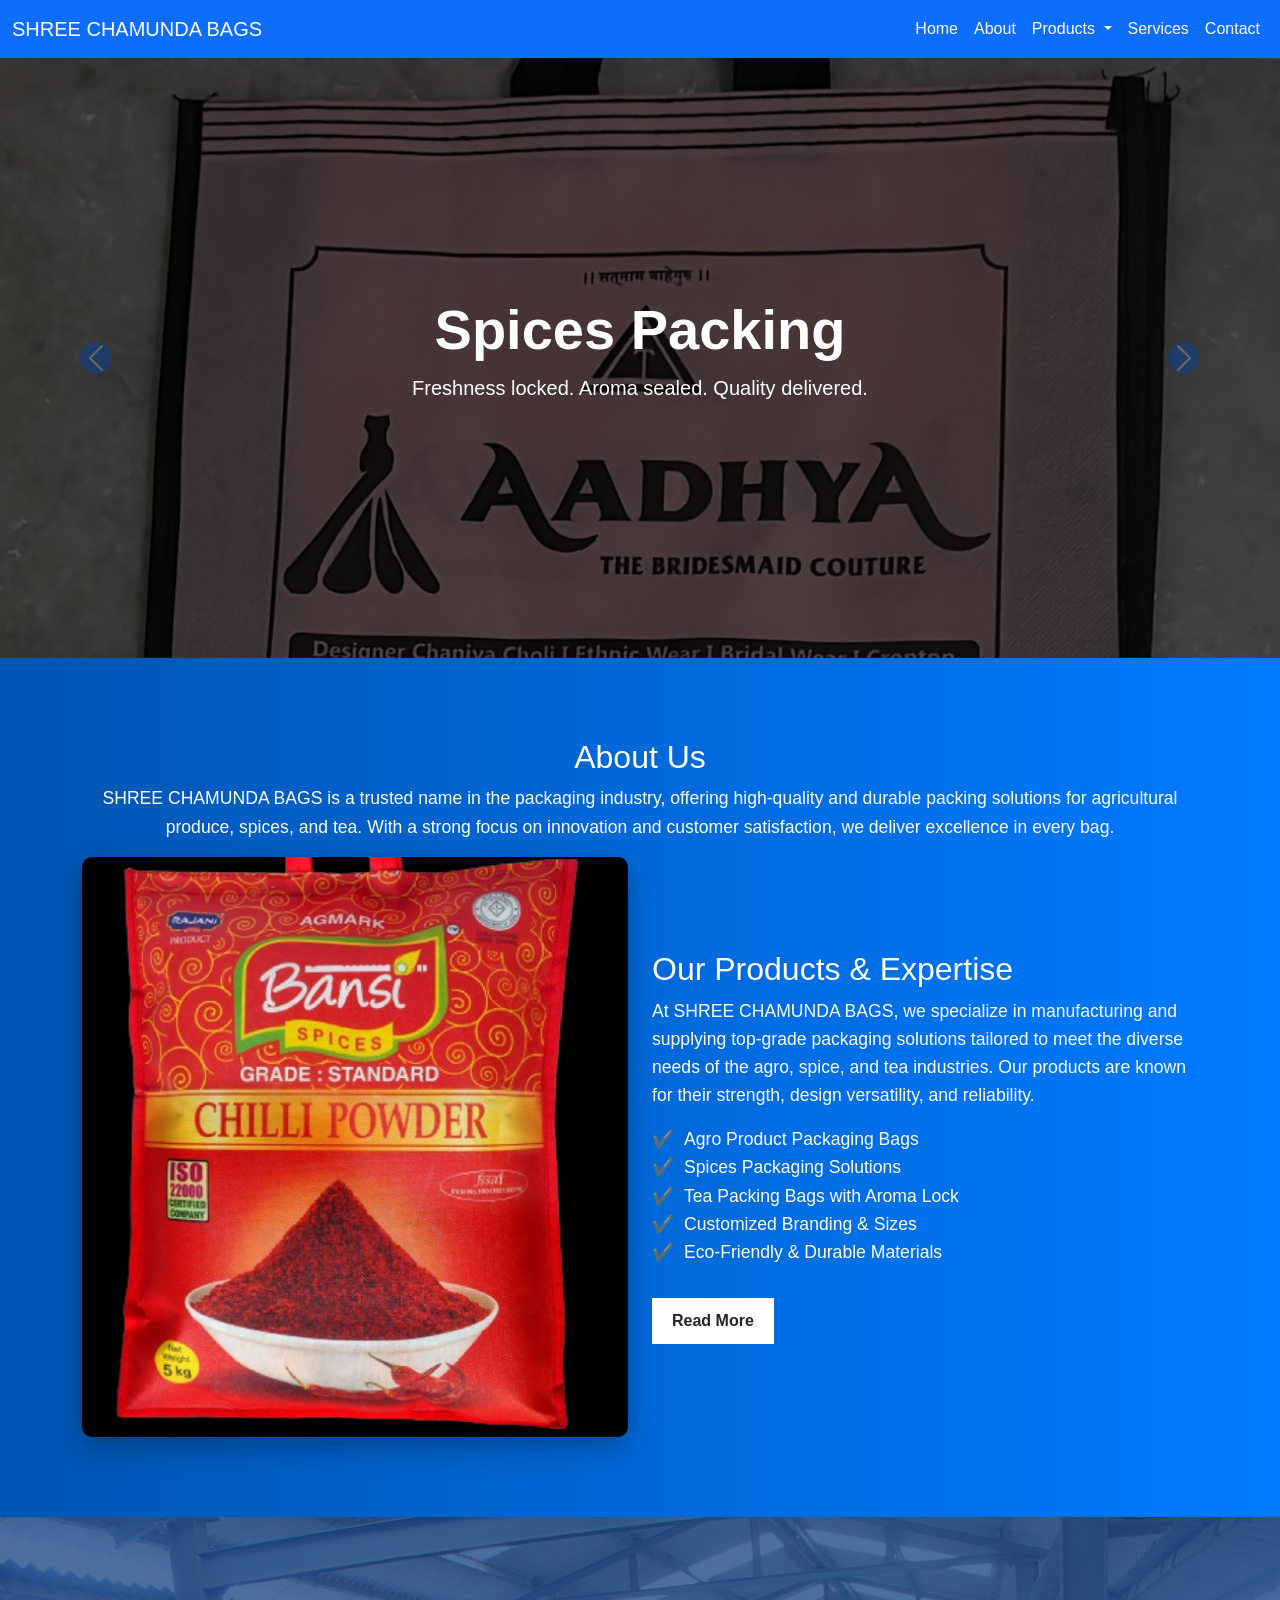
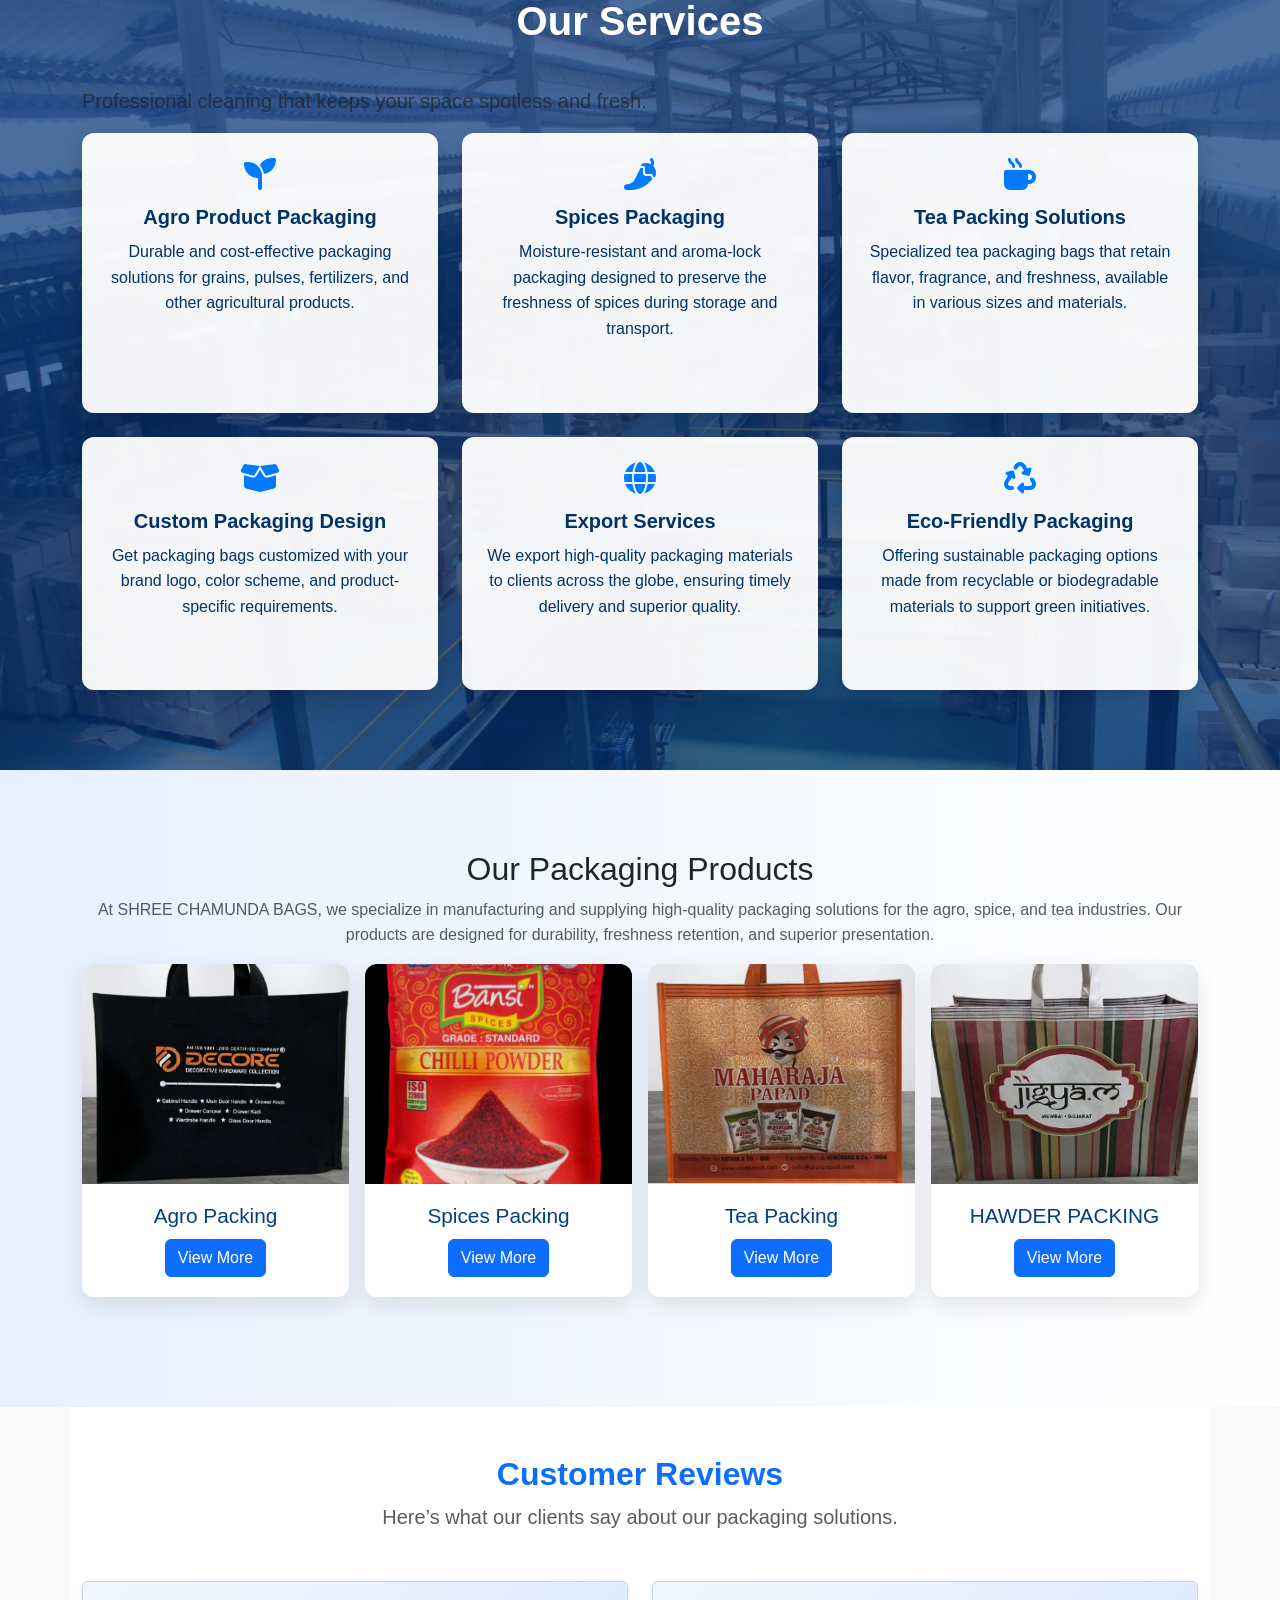
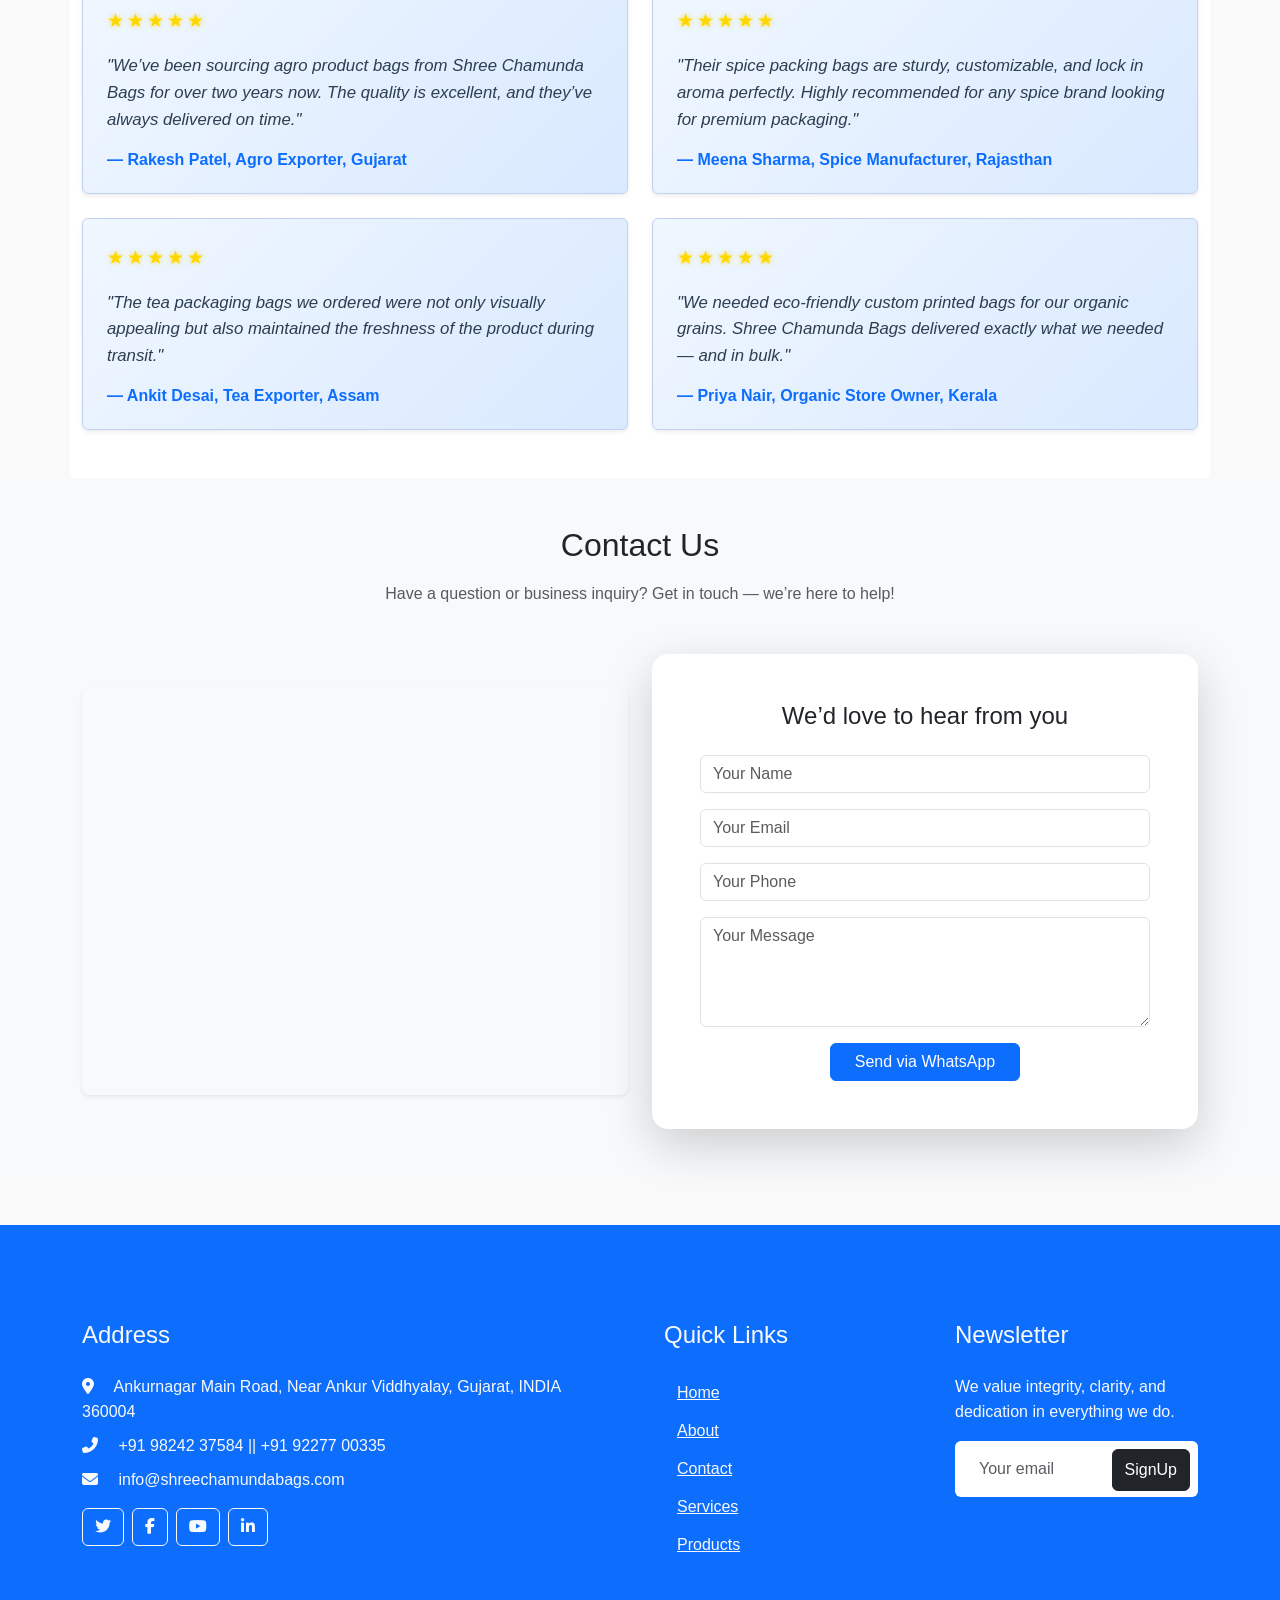
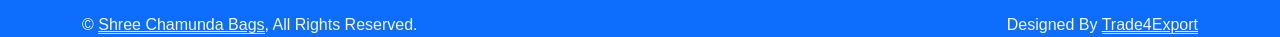
==== commit 1cb3de2e: "changes" ====
--- a/index.html
+++ b/index.html
@@ -128,18 +128,22 @@
     </nav>
 
     <!-- carousel -->
-    <div id="carouselExample" class="carousel slide position-relative overflow-hidden" data-bs-ride="carousel" data-bs-interval="3000">
+    <div id="carouselExample" class="carousel slide position-relative overflow-hidden" data-bs-ride="carousel"
+        data-bs-interval="3000">
 
         <!-- 🔳 Dark Overlay -->
-        <div class="carousel-overlay position-absolute top-0 start-0 w-100 h-100" style="background-color: rgba(0, 0, 0, 0.5); z-index: 1;"></div>
+        <div class="carousel-overlay position-absolute top-0 start-0 w-100 h-100"
+            style="background-color: rgba(0, 0, 0, 0.5); z-index: 1;"></div>
 
         <!-- 🖼 Carousel Inner with Your Product Banners -->
         <div class="carousel-inner">
 
             <!-- 🔸 Spices Packing -->
             <div class="carousel-item active">
-                <img src="img/baner_1.jpg" class="d-block w-100 object-fit-cover" style="height:600px;" alt="Spices Packing">
-                <div class="carousel-caption d-flex flex-column justify-content-center align-items-center text-center h-100 position-absolute top-0 start-0 w-100" style="z-index: 2;">
+                <img src="img/bag.jpeg" class="d-block w-100 object-fit-cover" style="height:600px;"
+                    alt="Spices Packing">
+                <div class="carousel-caption d-flex flex-column justify-content-center align-items-center text-center h-100 position-absolute top-0 start-0 w-100"
+                    style="z-index: 2;">
                     <h2 class="text-white fw-bold display-4">Spices Packing</h2>
                     <p class="text-white fs-5">Freshness locked. Aroma sealed. Quality delivered.</p>
                 </div>
@@ -147,8 +151,10 @@
 
             <!-- 🔸 Tea Packing -->
             <div class="carousel-item">
-                <img src="img/baner_2.webp" class="d-block w-100 object-fit-cover" style="height:600px;" alt="Tea Packing">
-                <div class="carousel-caption d-flex flex-column justify-content-center align-items-center text-center h-100 position-absolute top-0 start-0 w-100" style="z-index: 2;">
+                <img src="img/tea_pack.png" class="d-block w-100 object-fit-cover" style="height:600px;"
+                    alt="Tea Packing">
+                <div class="carousel-caption d-flex flex-column justify-content-center align-items-center text-center h-100 position-absolute top-0 start-0 w-100"
+                    style="z-index: 2;">
                     <h2 class="text-white fw-bold display-4">Tea Packing</h2>
                     <p class="text-white fs-5">Preserving flavor and freshness, one cup at a time.</p>
                 </div>
@@ -156,8 +162,10 @@
 
             <!-- 🔸 Agro Packing -->
             <div class="carousel-item">
-                <img src="img/baner_3.jpg" class="d-block w-100 object-fit-cover" style="height:600px;" alt="Agro Packing">
-                <div class="carousel-caption d-flex flex-column justify-content-center align-items-center text-center h-100 position-absolute top-0 start-0 w-100" style="z-index: 2;">
+                <img src="img/agro_pack.png" class="d-block w-100 object-fit-cover" style="height:600px;"
+                    alt="Agro Packing">
+                <div class="carousel-caption d-flex flex-column justify-content-center align-items-center text-center h-100 position-absolute top-0 start-0 w-100"
+                    style="z-index: 2;">
                     <h2 class="text-white fw-bold display-4">Agro Packing</h2>
                     <p class="text-white fs-5">Strong, sustainable solutions for agricultural needs.</p>
                 </div>
@@ -180,18 +188,22 @@
     <section class="company-section">
         <div class="container">
             <h2 class="text-center">About Us</h2>
-            <p class="text-center">SHREE CHAMUNDA BAGS is a trusted name in the packaging industry, offering high-quality and durable packing solutions for agricultural produce, spices, and tea. With a strong focus on innovation and customer satisfaction, we deliver excellence in every bag.</p>
+            <p class="text-center">SHREE CHAMUNDA BAGS is a trusted name in the packaging industry, offering
+                high-quality and durable packing solutions for agricultural produce, spices, and tea. With a strong
+                focus on innovation and customer satisfaction, we deliver excellence in every bag.</p>
 
             <div class="row align-items-center">
                 <!-- Image Column -->
                 <div class="col-md-6 mb-4 mb-md-0" data-aos="fade-right">
-                    <img src="img/AGRO_PACKING.jpg" alt="Shree Chamunda Bags Image" class="company-img">
+                    <img src="img/spices_pack.png" alt="Shree Chamunda Bags Image" class="company-img">
                 </div>
 
                 <!-- Content Column -->
                 <div class="col-md-6" data-aos="fade-left">
                     <h2>Our Products & Expertise</h2>
-                    <p>At SHREE CHAMUNDA BAGS, we specialize in manufacturing and supplying top-grade packaging solutions tailored to meet the diverse needs of the agro, spice, and tea industries. Our products are known for their strength, design versatility, and reliability.</p>
+                    <p>At SHREE CHAMUNDA BAGS, we specialize in manufacturing and supplying top-grade packaging
+                        solutions tailored to meet the diverse needs of the agro, spice, and tea industries. Our
+                        products are known for their strength, design versatility, and reliability.</p>
 
                     <ul>
                         <li>Agro Product Packaging Bags</li>
@@ -214,7 +226,7 @@
     <section class="services-section">
         <div class="container">
             <h2 class="section-title">Our Services</h2>
-
+            <p class="text-muted fs-5">Professional cleaning that keeps your space spotless and fresh.</p>
             <div class="row g-4">
 
                 <!-- Card 1 -->
@@ -222,7 +234,8 @@
                     <div class="service-card text-center">
                         <i class="fas fa-seedling"></i>
                         <h5>Agro Product Packaging</h5>
-                        <p>Durable and cost-effective packaging solutions for grains, pulses, fertilizers, and other agricultural products.</p>
+                        <p>Durable and cost-effective packaging solutions for grains, pulses, fertilizers, and other
+                            agricultural products.</p>
                     </div>
                 </div>
 
@@ -231,7 +244,8 @@
                     <div class="service-card text-center">
                         <i class="fas fa-pepper-hot"></i>
                         <h5>Spices Packaging</h5>
-                        <p>Moisture-resistant and aroma-lock packaging designed to preserve the freshness of spices during storage and transport.</p>
+                        <p>Moisture-resistant and aroma-lock packaging designed to preserve the freshness of spices
+                            during storage and transport.</p>
                     </div>
                 </div>
 
@@ -240,7 +254,8 @@
                     <div class="service-card text-center">
                         <i class="fas fa-mug-hot"></i>
                         <h5>Tea Packing Solutions</h5>
-                        <p>Specialized tea packaging bags that retain flavor, fragrance, and freshness, available in various sizes and materials.</p>
+                        <p>Specialized tea packaging bags that retain flavor, fragrance, and freshness, available in
+                            various sizes and materials.</p>
                     </div>
                 </div>
 
@@ -249,7 +264,8 @@
                     <div class="service-card text-center">
                         <i class="fas fa-box-open"></i>
                         <h5>Custom Packaging Design</h5>
-                        <p>Get packaging bags customized with your brand logo, color scheme, and product-specific requirements.</p>
+                        <p>Get packaging bags customized with your brand logo, color scheme, and product-specific
+                            requirements.</p>
                     </div>
                 </div>
 
@@ -258,7 +274,8 @@
                     <div class="service-card text-center">
                         <i class="fas fa-globe"></i>
                         <h5>Export Services</h5>
-                        <p>We export high-quality packaging materials to clients across the globe, ensuring timely delivery and superior quality.</p>
+                        <p>We export high-quality packaging materials to clients across the globe, ensuring timely
+                            delivery and superior quality.</p>
                     </div>
                 </div>
 
@@ -267,7 +284,8 @@
                     <div class="service-card text-center">
                         <i class="fas fa-recycle"></i>
                         <h5>Eco-Friendly Packaging</h5>
-                        <p>Offering sustainable packaging options made from recyclable or biodegradable materials to support green initiatives.</p>
+                        <p>Offering sustainable packaging options made from recyclable or biodegradable materials to
+                            support green initiatives.</p>
                     </div>
                 </div>
 
@@ -280,8 +298,10 @@
     <section class="products-section">
         <div class="container">
             <h2 class="text-center">Our Packaging Products</h2>
-            <p class="text-center">
-                At SHREE CHAMUNDA BAGS, we specialize in manufacturing and supplying high-quality packaging solutions for the agro, spice, and tea industries. Our products are designed for durability, freshness retention, and superior presentation.
+            <p class="text-center text-muted">
+                At SHREE CHAMUNDA BAGS, we specialize in manufacturing and supplying high-quality packaging solutions
+                for the agro, spice, and tea industries. Our products are designed for durability, freshness retention,
+                and superior presentation.
             </p>
 
             <div class="row justify-content-center text-center g-3">
@@ -289,7 +309,7 @@
                 <!-- Product 1: Agro Packing -->
                 <div class="col-md-3" data-aos="fade-up">
                     <div class="product-card">
-                        <img src="img/agro_packing.jpg" alt="Agro Packing Bags">
+                        <img src="img/agro_pack.png" alt="Agro Packing Bags">
                         <div class="product-card-body">
                             <h5>Agro Packing</h5>
                             <button class="btn btn-primary">
@@ -302,7 +322,7 @@
                 <!-- Product 2: Spices Packing -->
                 <div class="col-md-3" data-aos="fade-up" data-aos-delay="100">
                     <div class="product-card">
-                        <img src="img/spices_packing.jpg" alt="Spices Packing Bags">
+                        <img src="img/spices_pack.png" alt="Spices Packing Bags">
                         <div class="product-card-body">
                             <h5>Spices Packing</h5>
                             <button class="btn btn-primary">
@@ -315,7 +335,7 @@
                 <!-- Product 3: Tea Packing -->
                 <div class="col-md-3" data-aos="fade-up" data-aos-delay="200">
                     <div class="product-card">
-                        <img src="img/Tea-Packaging.jpg" alt="Tea Packing Bags">
+                        <img src="img/tea_pack.png" alt="Tea Packing Bags">
                         <div class="product-card-body">
                             <h5>Tea Packing</h5>
                             <button class="btn btn-primary">
@@ -327,7 +347,7 @@
                 <!-- Product 4: HAWDER_PACKING -->
                 <div class="col-md-3" data-aos="fade-up" data-aos-delay="200">
                     <div class="product-card">
-                        <img src="img/HAWDER_PACKING.jpg" alt="Tea Packing Bags">
+                        <img src="img/hawder_pack.png" alt="Tea Packing Bags">
                         <div class="product-card-body">
                             <h5>HAWDER PACKING</h5>
                             <button class="btn btn-primary">
@@ -357,7 +377,8 @@
                     <div class="stars mb-3">
                         ★★★★★
                     </div>
-                    <p class="mb-3 fst-italic">"We’ve been sourcing agro product bags from Shree Chamunda Bags for over two years now. The quality is excellent, and they’ve always delivered on time."</p>
+                    <p class="mb-3 fst-italic">"We’ve been sourcing agro product bags from Shree Chamunda Bags for over
+                        two years now. The quality is excellent, and they’ve always delivered on time."</p>
                     <h6 class="text-primary fw-semibold mb-0">— Rakesh Patel, Agro Exporter, Gujarat</h6>
                 </div>
             </div>
@@ -368,7 +389,8 @@
                     <div class="stars mb-3">
                         ★★★★★
                     </div>
-                    <p class="mb-3 fst-italic">"Their spice packing bags are sturdy, customizable, and lock in aroma perfectly. Highly recommended for any spice brand looking for premium packaging."</p>
+                    <p class="mb-3 fst-italic">"Their spice packing bags are sturdy, customizable, and lock in aroma
+                        perfectly. Highly recommended for any spice brand looking for premium packaging."</p>
                     <h6 class="text-primary fw-semibold mb-0">— Meena Sharma, Spice Manufacturer, Rajasthan</h6>
                 </div>
             </div>
@@ -379,7 +401,8 @@
                     <div class="stars mb-3">
                         ★★★★★
                     </div>
-                    <p class="mb-3 fst-italic">"The tea packaging bags we ordered were not only visually appealing but also maintained the freshness of the product during transit."</p>
+                    <p class="mb-3 fst-italic">"The tea packaging bags we ordered were not only visually appealing but
+                        also maintained the freshness of the product during transit."</p>
                     <h6 class="text-primary fw-semibold mb-0">— Ankit Desai, Tea Exporter, Assam</h6>
                 </div>
             </div>
@@ -390,7 +413,8 @@
                     <div class="stars mb-3">
                         ★★★★★
                     </div>
-                    <p class="mb-3 fst-italic">"We needed eco-friendly custom printed bags for our organic grains. Shree Chamunda Bags delivered exactly what we needed — and in bulk."</p>
+                    <p class="mb-3 fst-italic">"We needed eco-friendly custom printed bags for our organic grains. Shree
+                        Chamunda Bags delivered exactly what we needed — and in bulk."</p>
                     <h6 class="text-primary fw-semibold mb-0">— Priya Nair, Organic Store Owner, Kerala</h6>
                 </div>
             </div>
@@ -414,7 +438,10 @@
                 <!-- Map Column -->
                 <div class="col-lg-6" data-aos="fade-right">
                     <div class="rounded-3 overflow-hidden shadow-sm">
-                        <iframe src="https://www.google.com/maps/embed?pb=!1m18!1m12!1m3!1d3692.405350982843!2d70.78760167434342!3d22.262629944261697!2m3!1f0!2f0!3f0!3m2!1i1024!2i768!4f13.1!3m3!1m2!1s0x3959ca6759505fe7%3A0xe60cf28dd71a5a50!2sAnkur%20Nagar%20Main%20Rd%2C%20Rajkot%2C%20Gujarat%20360004!5e0!3m2!1sen!2sin!4v1760098072312!5m2!1sen!2sin" width="100%" height="400" style="border:0;" allowfullscreen="" loading="lazy" referrerpolicy="no-referrer-when-downgrade"></iframe>
+                        <iframe
+                            src="https://www.google.com/maps/embed?pb=!1m18!1m12!1m3!1d3692.405350982843!2d70.78760167434342!3d22.262629944261697!2m3!1f0!2f0!3f0!3m2!1i1024!2i768!4f13.1!3m3!1m2!1s0x3959ca6759505fe7%3A0xe60cf28dd71a5a50!2sAnkur%20Nagar%20Main%20Rd%2C%20Rajkot%2C%20Gujarat%20360004!5e0!3m2!1sen!2sin!4v1760098072312!5m2!1sen!2sin"
+                            width="100%" height="400" style="border:0;" allowfullscreen="" loading="lazy"
+                            referrerpolicy="no-referrer-when-downgrade"></iframe>
                     </div>
                 </div>
 
@@ -467,10 +494,14 @@
                         <i class="fa fa-envelope me-3"></i> info@shreechamundabags.com
                     </p>
                     <div class="d-flex pt-2">
-                        <a class="btn btn-outline-light btn-social me-2" href="#" aria-label="Twitter"><i class="fab fa-twitter"></i></a>
-                        <a class="btn btn-outline-light btn-social me-2" href="#" aria-label="Facebook"><i class="fab fa-facebook-f"></i></a>
-                        <a class="btn btn-outline-light btn-social me-2" href="#" aria-label="YouTube"><i class="fab fa-youtube"></i></a>
-                        <a class="btn btn-outline-light btn-social" href="#" aria-label="LinkedIn"><i class="fab fa-linkedin-in"></i></a>
+                        <a class="btn btn-outline-light btn-social me-2" href="#" aria-label="Twitter"><i
+                                class="fab fa-twitter"></i></a>
+                        <a class="btn btn-outline-light btn-social me-2" href="#" aria-label="Facebook"><i
+                                class="fab fa-facebook-f"></i></a>
+                        <a class="btn btn-outline-light btn-social me-2" href="#" aria-label="YouTube"><i
+                                class="fab fa-youtube"></i></a>
+                        <a class="btn btn-outline-light btn-social" href="#" aria-label="LinkedIn"><i
+                                class="fab fa-linkedin-in"></i></a>
                     </div>
                 </div>
 
@@ -489,7 +520,8 @@
                     <h4 class="text-light mb-4">Newsletter</h4>
                     <p>We value integrity, clarity, and dedication in everything we do.</p>
                     <div class="position-relative mx-auto" style="max-width: 400px;">
-                        <input class="form-control border-0 w-100 py-3 ps-4 pe-5" type="email" placeholder="Your email" aria-label="Email for newsletter" />
+                        <input class="form-control border-0 w-100 py-3 ps-4 pe-5" type="email" placeholder="Your email"
+                            aria-label="Email for newsletter" />
                         <button type="button" class="btn btn-dark py-2 position-absolute top-0 end-0 mt-2 me-2">
                             SignUp
                         </button>
@@ -503,7 +535,8 @@
             <div class="copyright">
                 <div class="row">
                     <div class="col-md-6 text-center text-md-start mb-3 mb-md-0">
-                        &copy; <a class="border-bottom text-light" href="#">Shree Chamunda Bags</a>, All Rights Reserved.
+                        &copy; <a class="border-bottom text-light" href="#">Shree Chamunda Bags</a>, All Rights
+                        Reserved.
                     </div>
                     <div class="col-md-6 text-center text-md-end">
                         Designed By <a class="border-bottom text-light" href="https://trade4export.com">Trade4Export</a>
@@ -537,7 +570,7 @@
 
     <!-- Submenu Toggle Script -->
     <script>
-        document.querySelector(".toggle-submenu")?.addEventListener("click", function() {
+        document.querySelector(".toggle-submenu")?.addEventListener("click", function () {
             const submenu = document.querySelector(".submenu");
             submenu?.classList.toggle("d-none");
         });
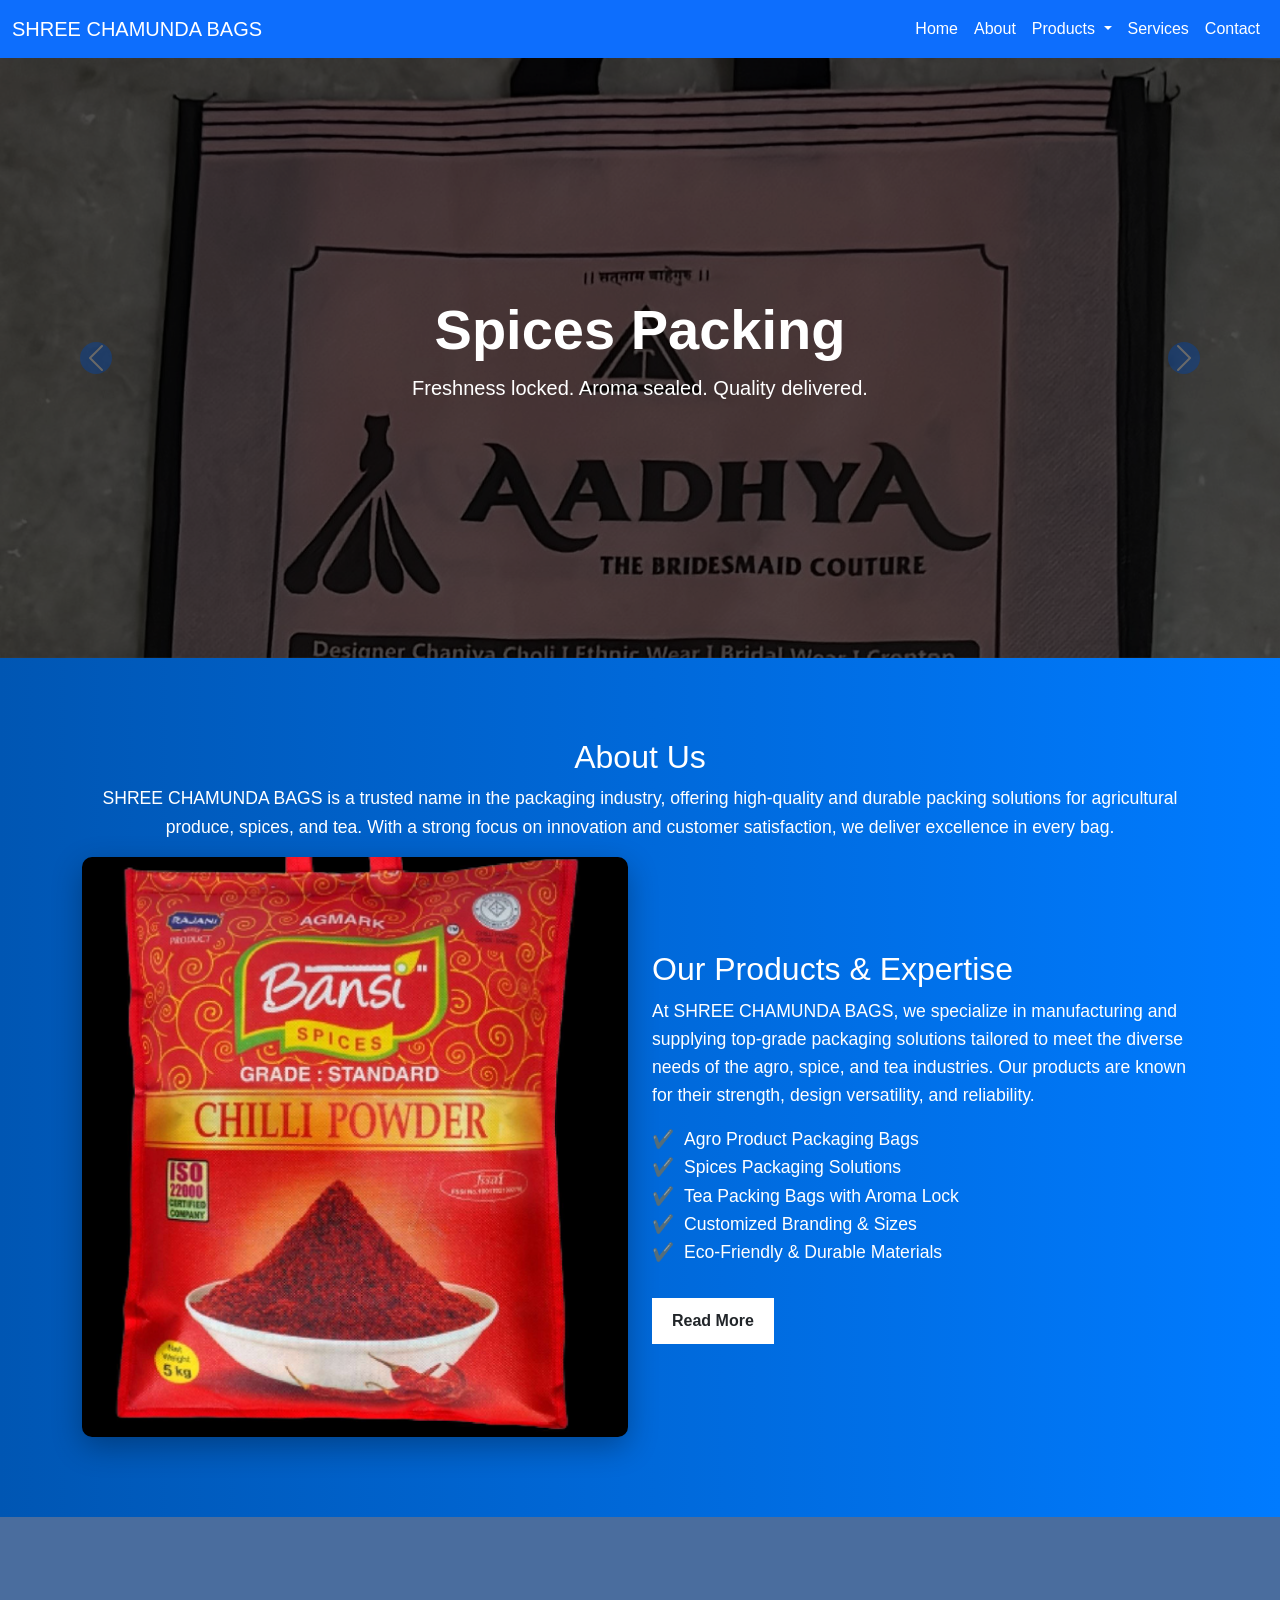
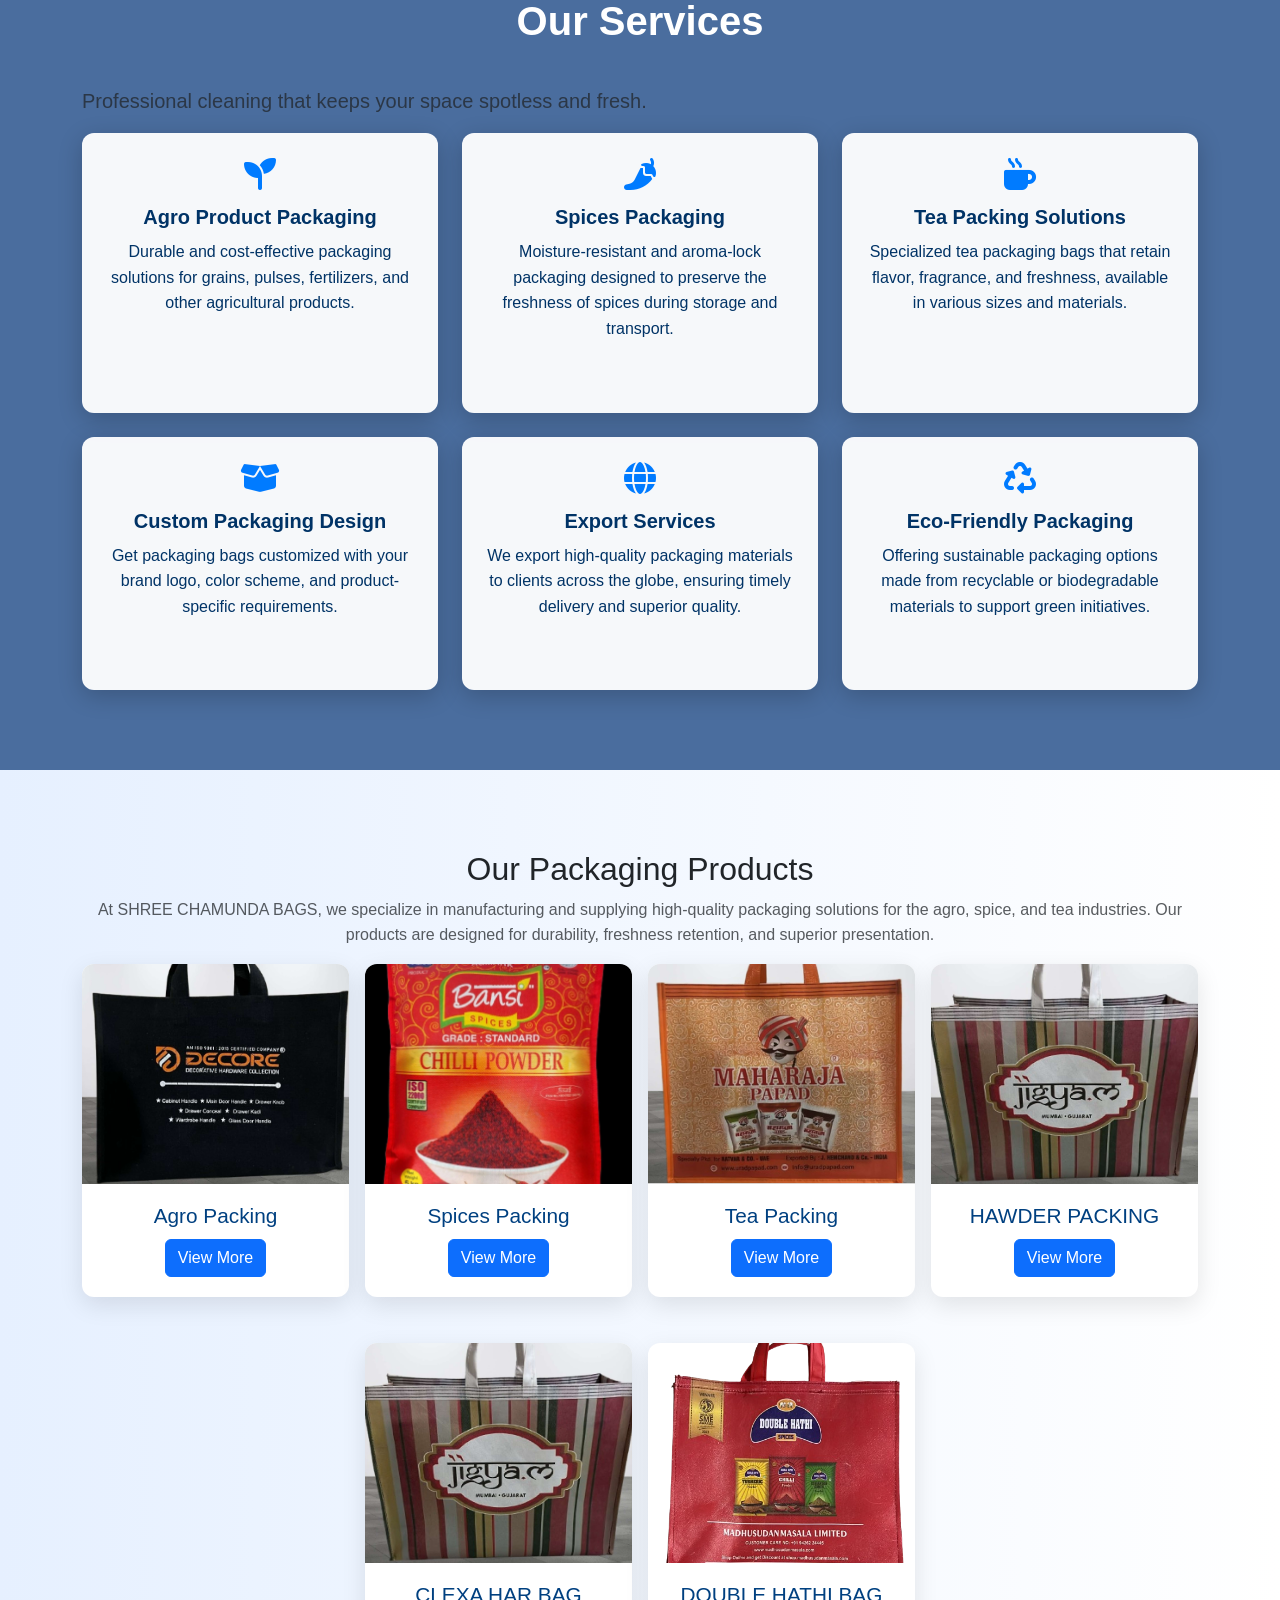
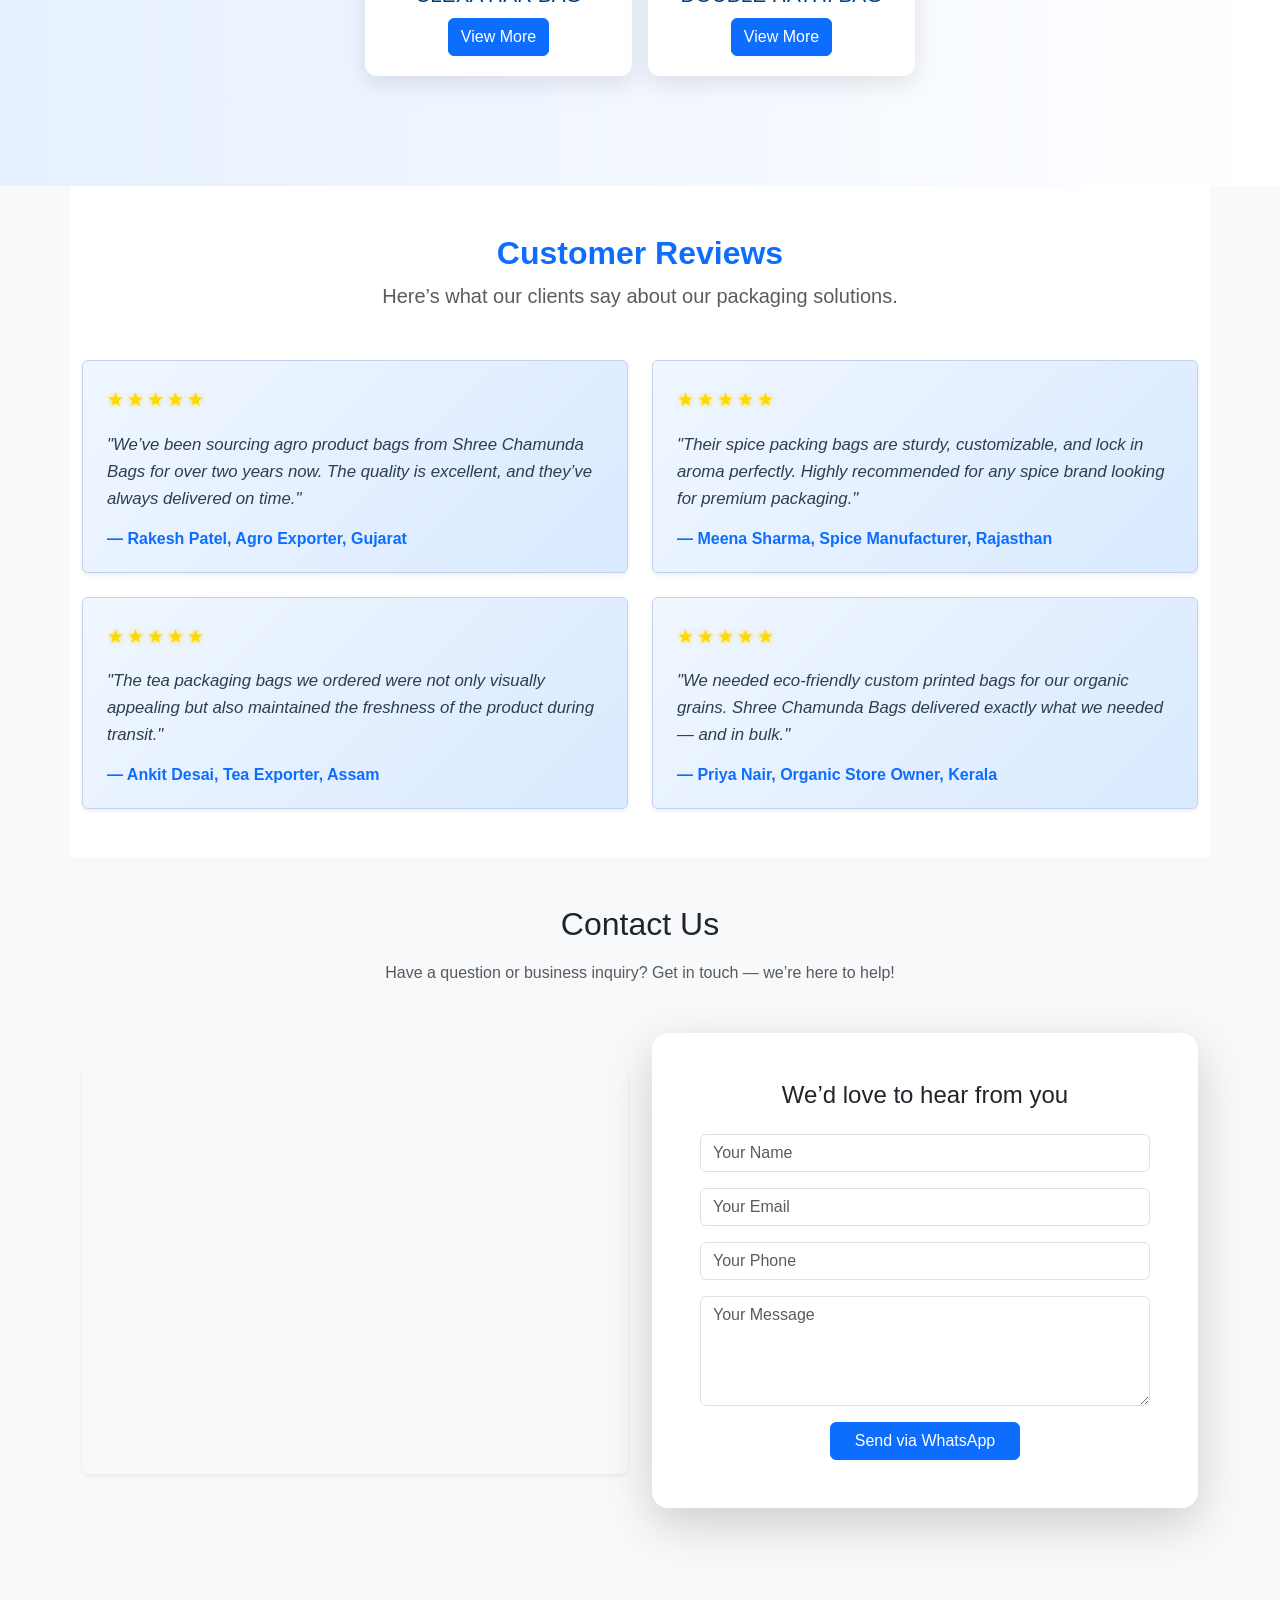
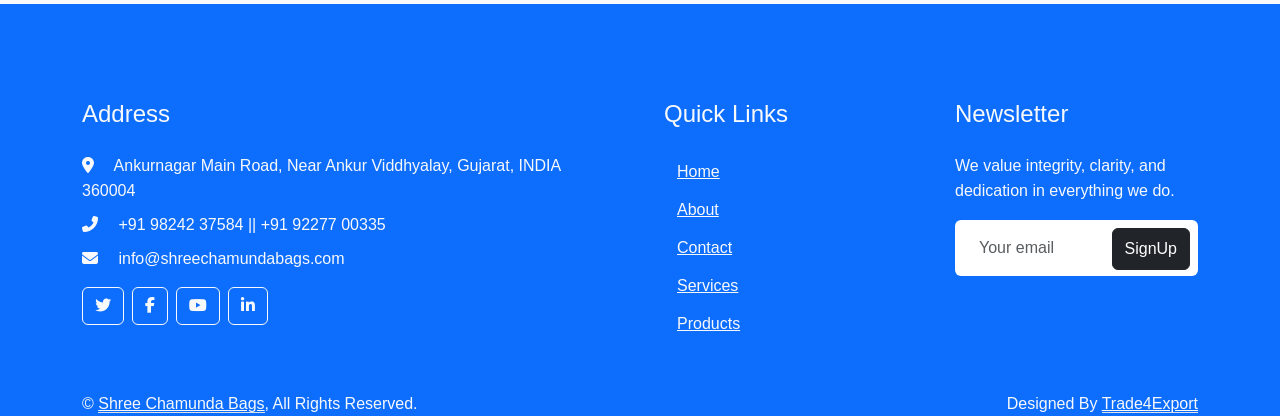
==== commit 9a2ff1f3: "changes pics" ====
--- a/index.html
+++ b/index.html
@@ -352,6 +352,30 @@
                             <h5>HAWDER PACKING</h5>
                             <button class="btn btn-primary">
                                 <a class="text-white text-decoration-none" href="tea_packing.php">View More</a>
+                            </button>
+                        </div>
+                    </div>
+                </div>
+                <!-- Product 5: CLEXA HAR BAG -->
+                <div class="col-md-3" data-aos="fade-up" data-aos-delay="200">
+                    <div class="product-card">
+                        <img src="img/hawder_pack.png" alt="Tea Packing Bags">
+                        <div class="product-card-body">
+                            <h5>CLEXA HAR BAG</h5>
+                            <button class="btn btn-primary">
+                                <a class="text-white text-decoration-none" href="CLEXA_HAR_BAG.php">View More</a>
+                            </button>
+                        </div>
+                    </div>
+                </div>
+                <!-- Product 6: DOUBLE HATHI BAG -->
+                <div class="col-md-3" data-aos="fade-up" data-aos-delay="200">
+                    <div class="product-card">
+                        <img src="img/DOUBLE_HATHI_BAG.png" alt="Tea Packing Bags">
+                        <div class="product-card-body">
+                            <h5>DOUBLE HATHI BAG</h5>
+                            <button class="btn btn-primary">
+                                <a class="text-white text-decoration-none" href="DOUBLE_HATHI_BAG.php">View More</a>
                             </button>
                         </div>
                     </div>
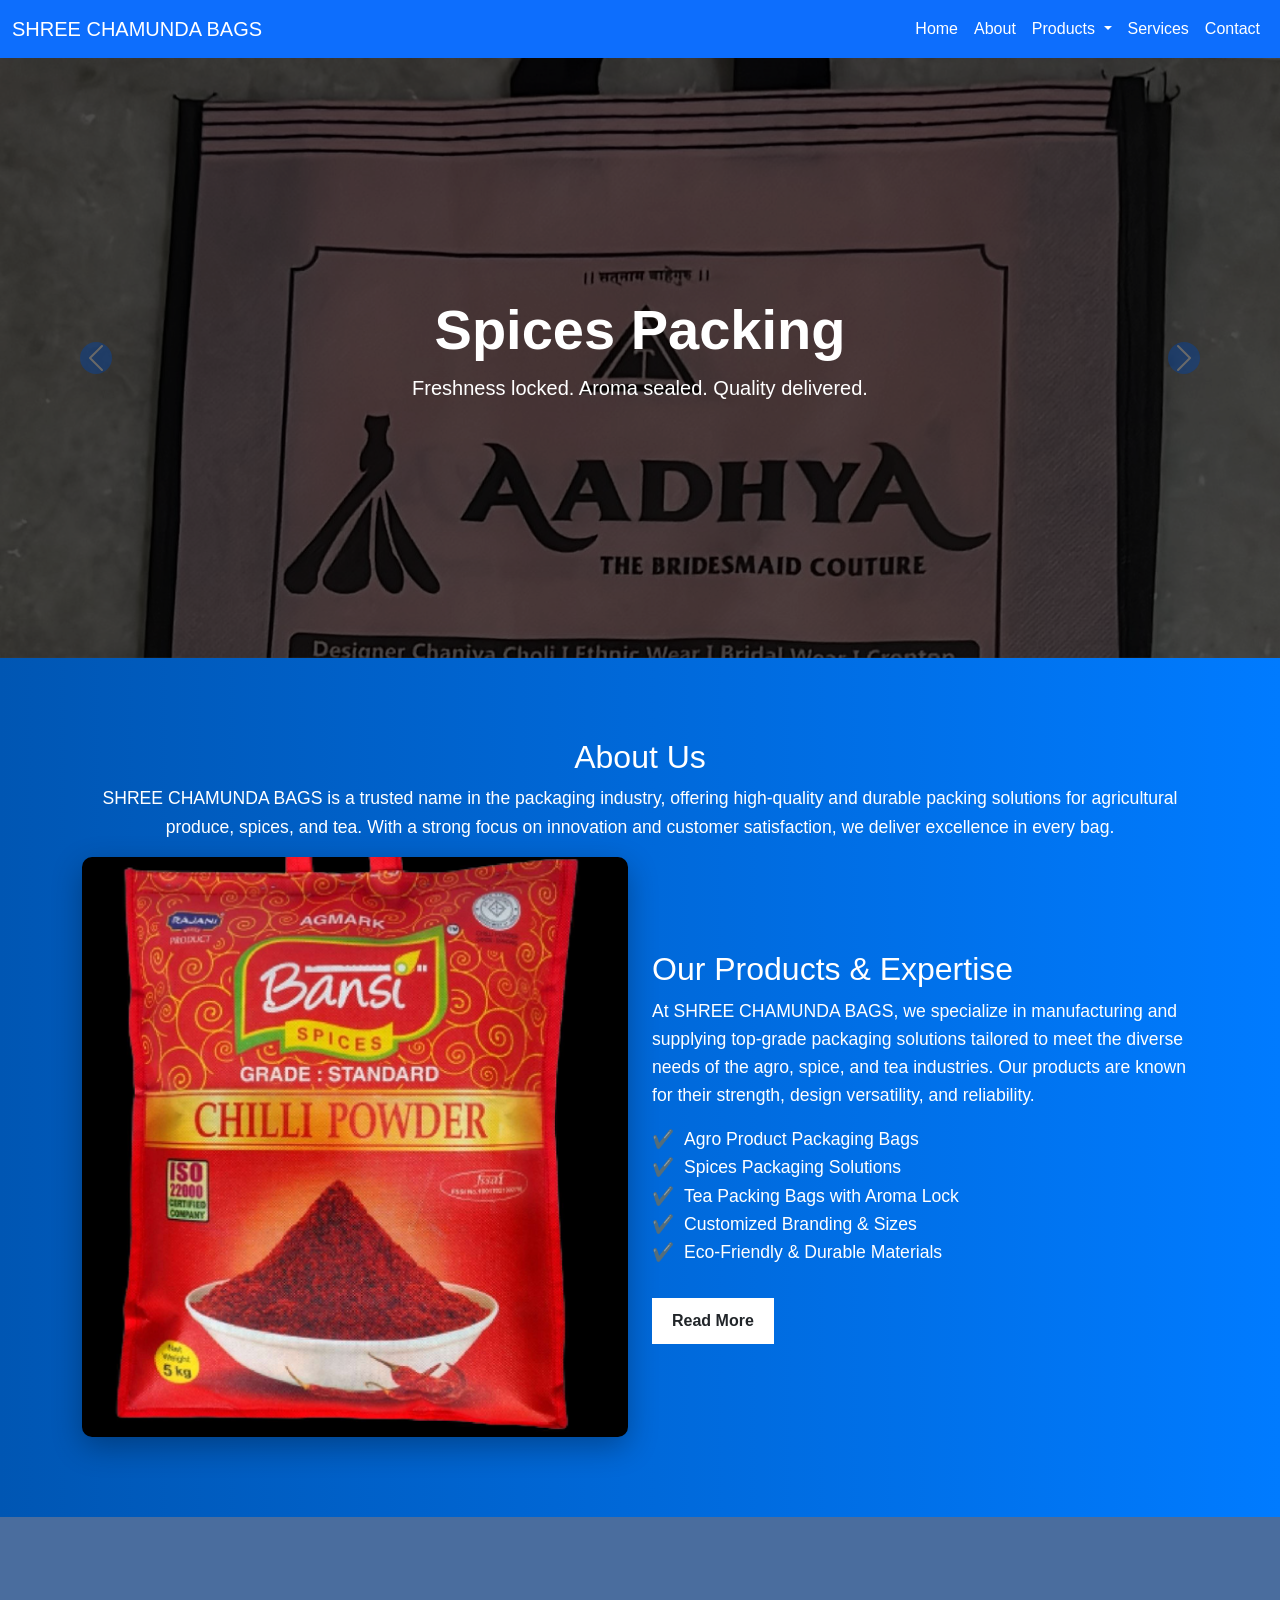
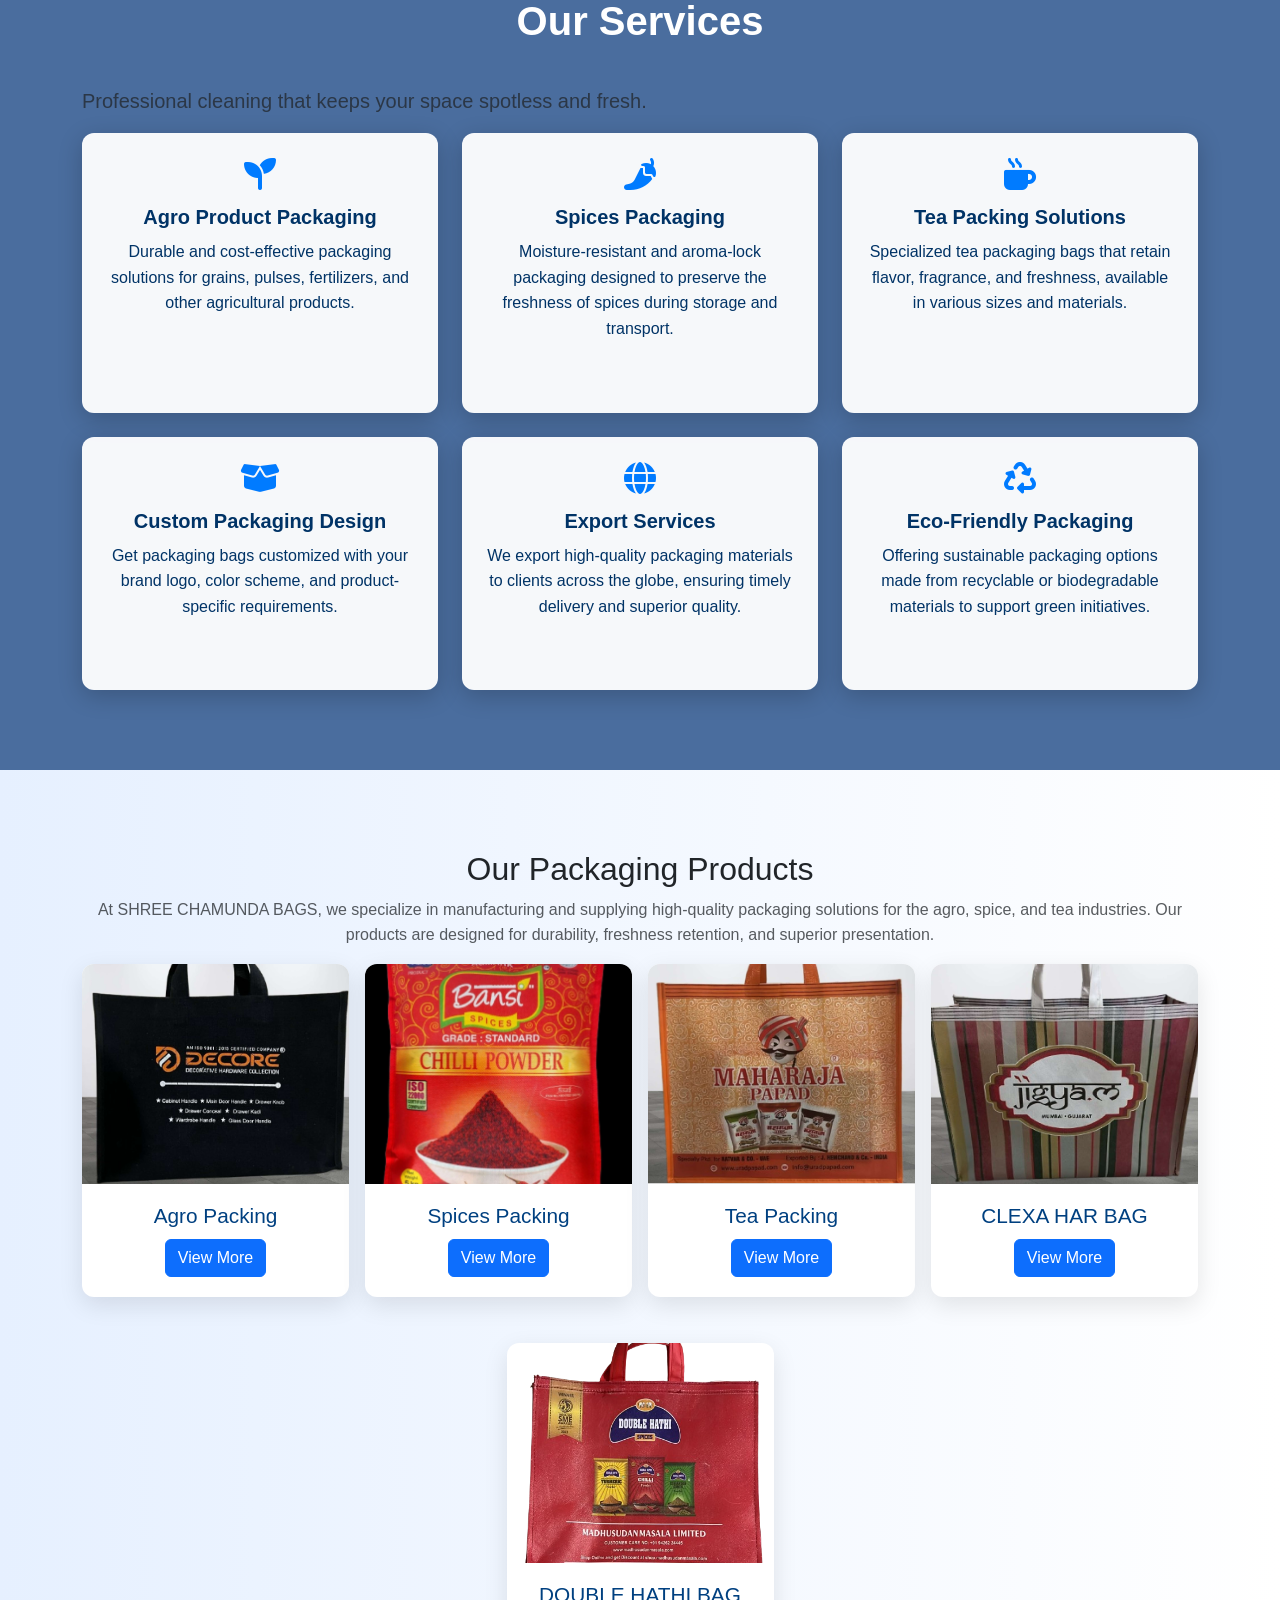
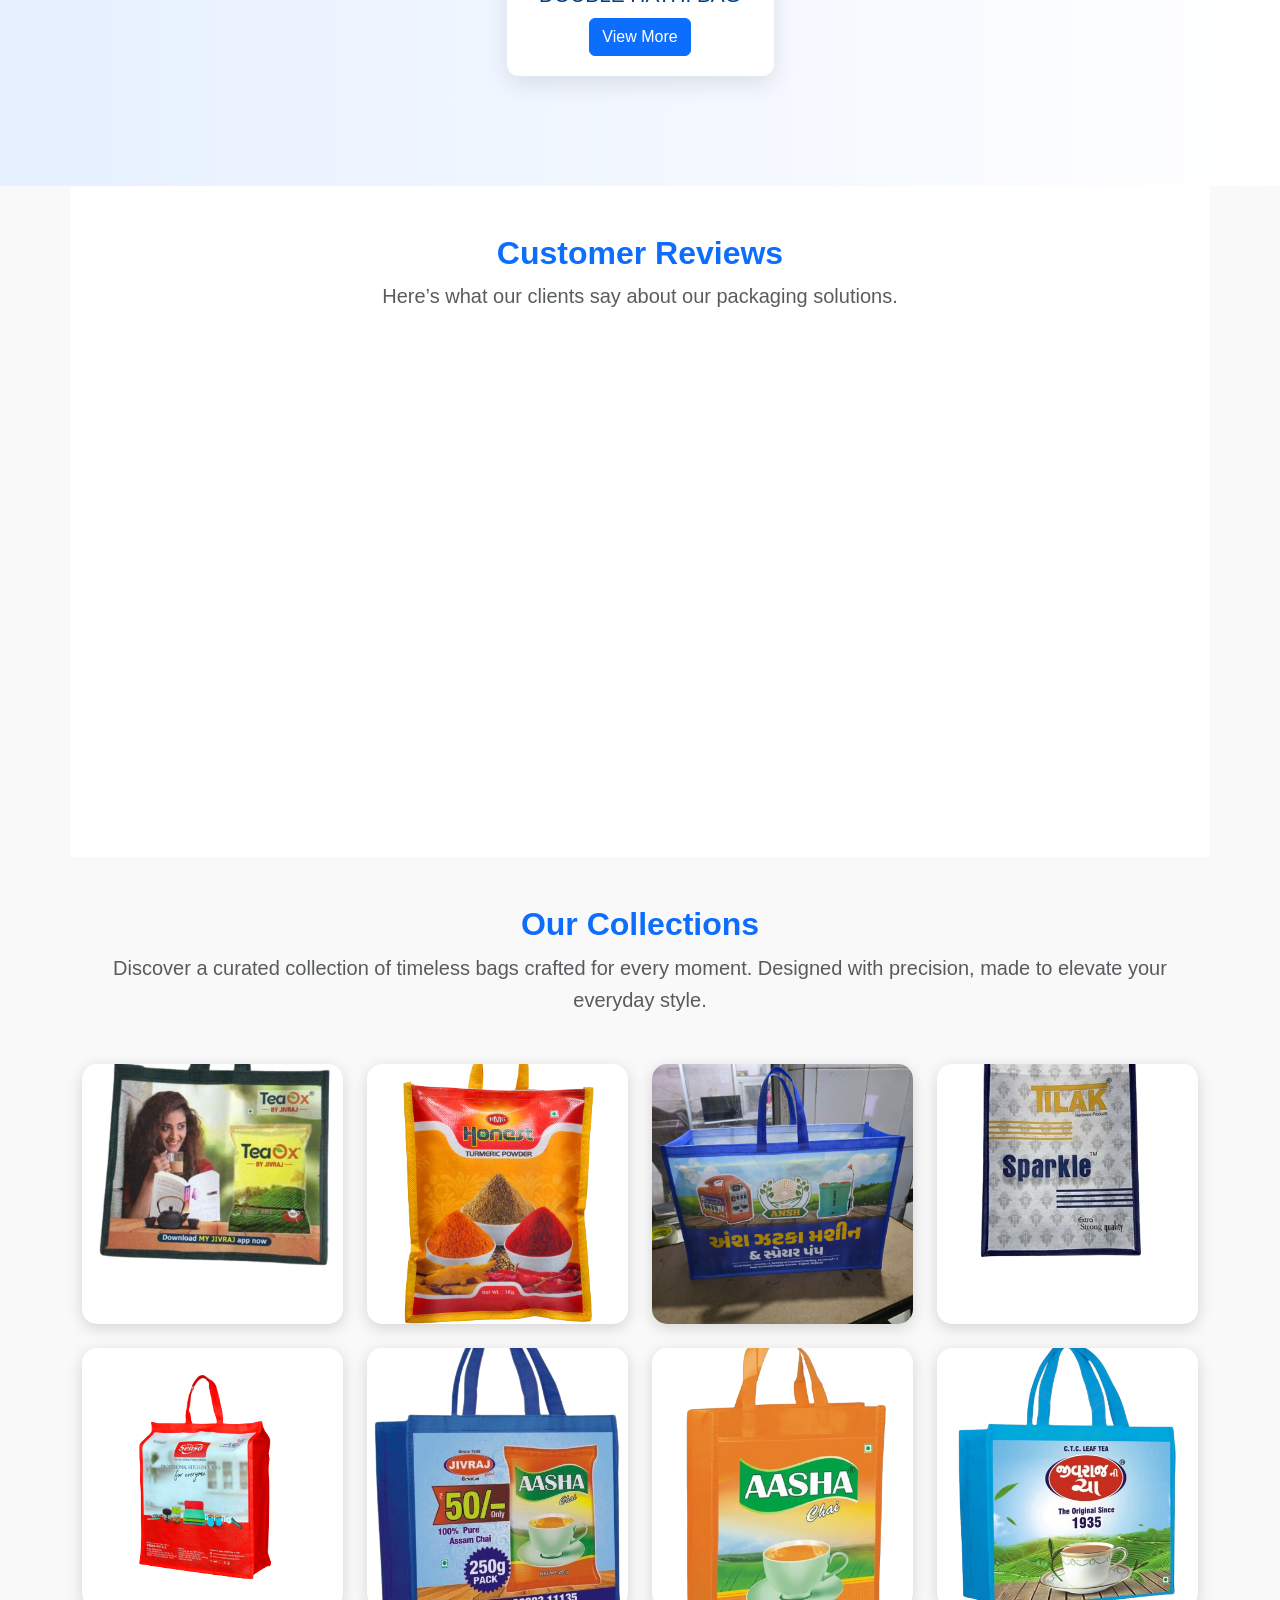
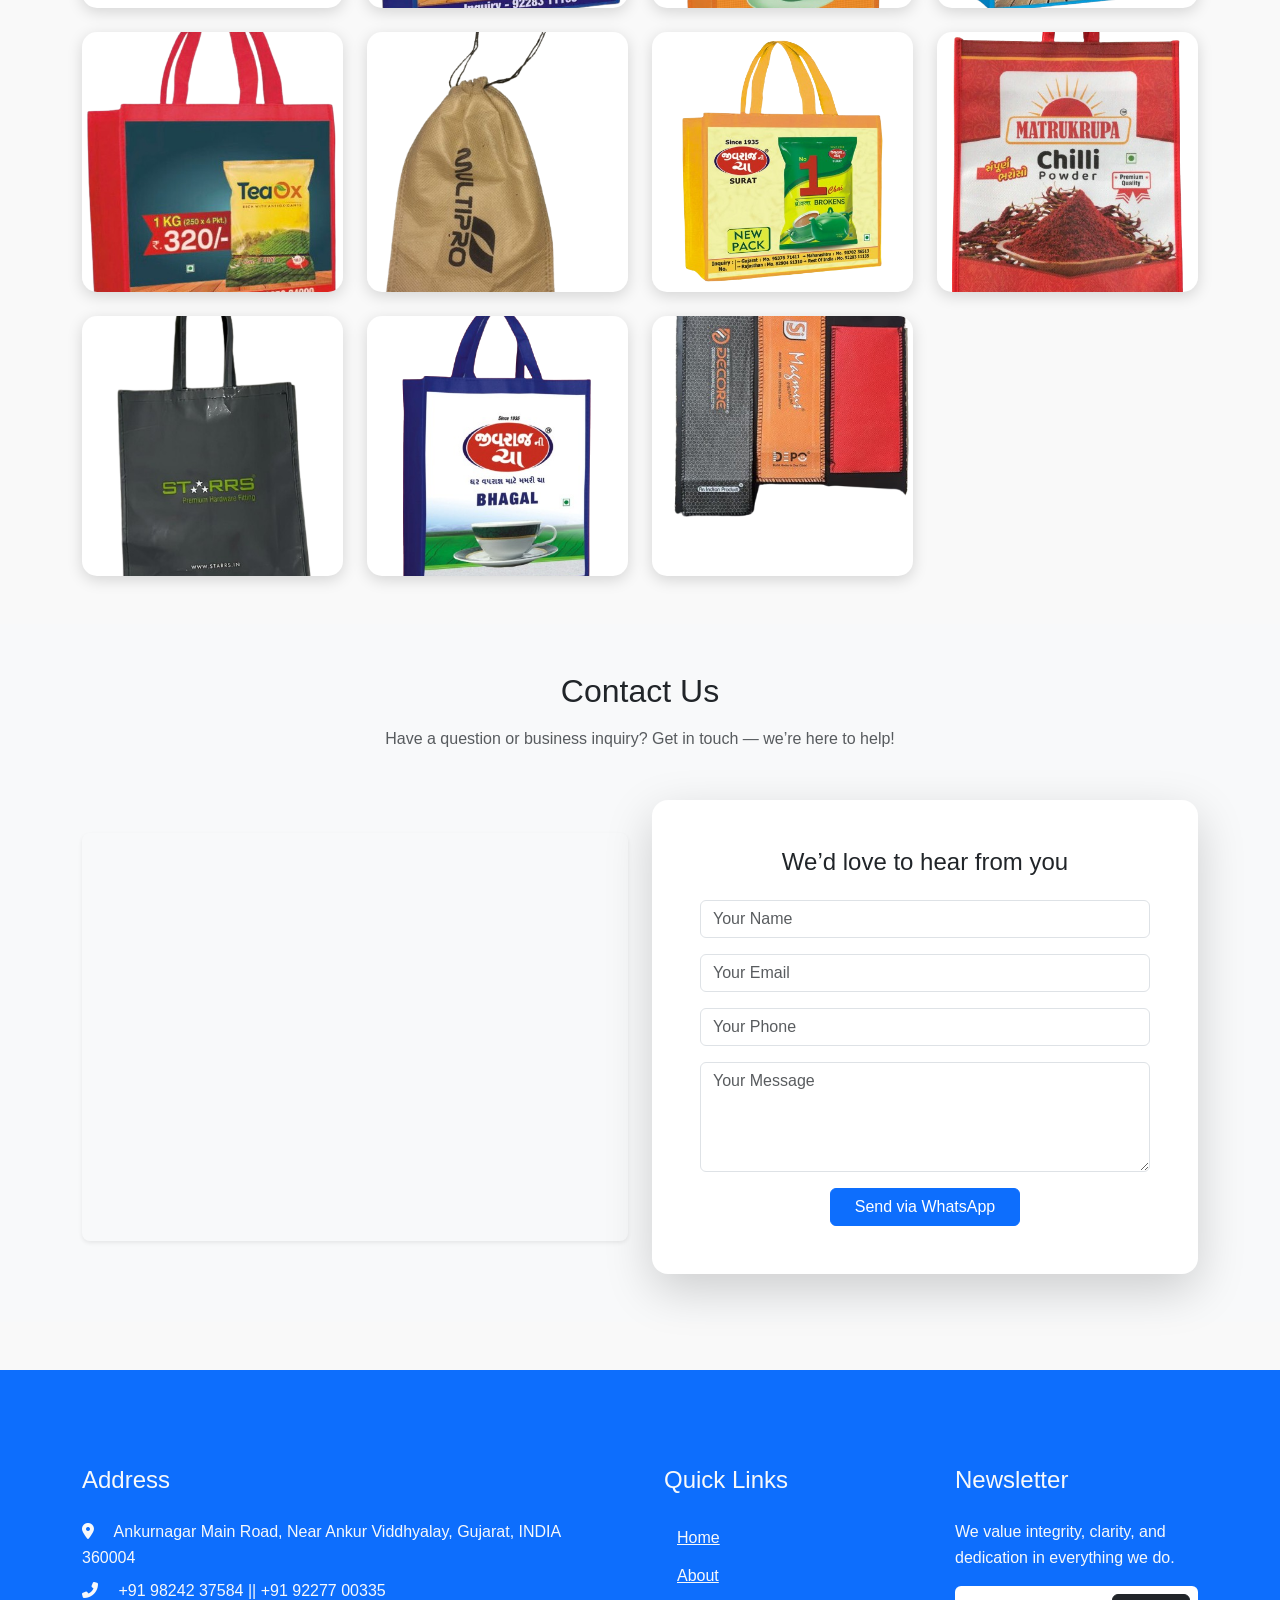
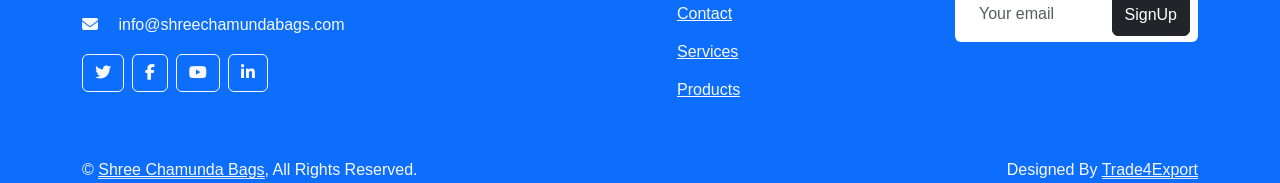
==== commit 02281d9f: "changes" ====
--- a/index.html
+++ b/index.html
@@ -110,9 +110,10 @@
                         </a>
                         <ul class="dropdown-menu" aria-labelledby="navbarDropdown">
                             <li><a class="dropdown-item" href="agro_packing.php">AGRO PACKING</a></li>
-                            <li><a class="dropdown-item" href="hawder_packing.php">HAWDER PACKING</a></li>
+                            <li><a class="dropdown-item" href="hawder_packing.php">CLEXA HAR BAG</a></li>
                             <li><a class="dropdown-item" href="agro_packing.php">TEA PACKING</a></li>
                             <li><a class="dropdown-item" href="agro_packing.php">SPICES PACKING</a></li>
+                            <li><a class="dropdown-item" href="DOUBLE_HATHI_BAG.php">DOUBLE HATHI BAG</a></li>
                         </ul>
                     </li>
                     <li class="nav-item">
@@ -344,18 +345,7 @@
                         </div>
                     </div>
                 </div>
-                <!-- Product 4: HAWDER_PACKING -->
-                <div class="col-md-3" data-aos="fade-up" data-aos-delay="200">
-                    <div class="product-card">
-                        <img src="img/hawder_pack.png" alt="Tea Packing Bags">
-                        <div class="product-card-body">
-                            <h5>HAWDER PACKING</h5>
-                            <button class="btn btn-primary">
-                                <a class="text-white text-decoration-none" href="tea_packing.php">View More</a>
-                            </button>
-                        </div>
-                    </div>
-                </div>
+
                 <!-- Product 5: CLEXA HAR BAG -->
                 <div class="col-md-3" data-aos="fade-up" data-aos-delay="200">
                     <div class="product-card">
@@ -446,6 +436,89 @@
         </div>
     </section>
     <!-- end faq -->
+
+    <!-- collections  -->
+<style>
+    .collection-card {
+        height: 260px;
+        border-radius: 15px;
+        overflow: hidden;
+        background: #fff;
+        box-shadow: 0 4px 15px rgba(0, 0, 0, 0.15);
+        transition: all 0.4s ease;
+        position: relative;
+    }
+
+    .collection-card img {
+        height: 100%;
+        width: 100%;
+        object-fit: cover;
+        transition: transform 0.5s ease;
+    }
+
+    .collection-card:hover {
+        transform: translateY(-8px);
+        box-shadow: 0 10px 25px rgba(0, 0, 0, 0.25);
+    }
+
+    .collection-card:hover img {
+        transform: scale(1.12);
+    }
+
+    /* Subtle overlay */
+    .collection-card:after {
+        content: "";
+        position: absolute;
+        inset: 0;
+        background: rgba(0,0,0,0.1);
+        opacity: 0;
+        transition: 0.4s ease;
+    }
+
+    .collection-card:hover:after {
+        opacity: 1;
+    }
+</style>
+
+
+<div class="container-fluid py-5">
+    <div class="container">
+        <div class="faq-header text-center mb-5">
+            <h2 class="text-primary fw-bold">Our Collections</h2>
+            <p class="text-muted fs-5">
+                Discover a curated collection of timeless bags crafted for every moment.
+                Designed with precision, made to elevate your everyday style.
+            </p>
+        </div>
+
+        <div class="row g-4">
+
+            <!-- Collection Cards -->
+            <div class="col-6 col-md-3"><div class="collection-card"><img src="./img/img_1.png"></div></div>
+            <div class="col-6 col-md-3"><div class="collection-card"><img src="./img/img_2.png"></div></div>
+            <div class="col-6 col-md-3"><div class="collection-card"><img src="./img/img_3.jpg"></div></div>
+            <div class="col-6 col-md-3"><div class="collection-card"><img src="./img/img_4.png"></div></div>
+            
+            <div class="col-6 col-md-3"><div class="collection-card"><img src="./img/img_5.png"></div></div>
+            <div class="col-6 col-md-3"><div class="collection-card"><img src="./img/img_6.png"></div></div>
+            <div class="col-6 col-md-3"><div class="collection-card"><img src="./img/img_7.png"></div></div>
+            <div class="col-6 col-md-3"><div class="collection-card"><img src="./img/img_8.png"></div></div>
+            
+            <div class="col-6 col-md-3"><div class="collection-card"><img src="./img/img_9.png"></div></div>
+            <div class="col-6 col-md-3"><div class="collection-card"><img src="./img/img_10.png"></div></div>
+            <div class="col-6 col-md-3"><div class="collection-card"><img src="./img/img_11.png"></div></div>
+            <div class="col-6 col-md-3"><div class="collection-card"><img src="./img/img_12.png"></div></div>
+
+            <div class="col-6 col-md-3"><div class="collection-card"><img src="./img/img_13.png"></div></div>
+            <div class="col-6 col-md-3"><div class="collection-card"><img src="./img/img_14.png"></div></div>
+            <div class="col-6 col-md-3"><div class="collection-card"><img src="./img/img_15.png"></div></div>
+
+        </div>
+    </div>
+</div>
+
+    <!-- end collections  -->
+
 
     <!-- contact us  -->
     <section class="contact-section py-5 bg-light" id="contact">
